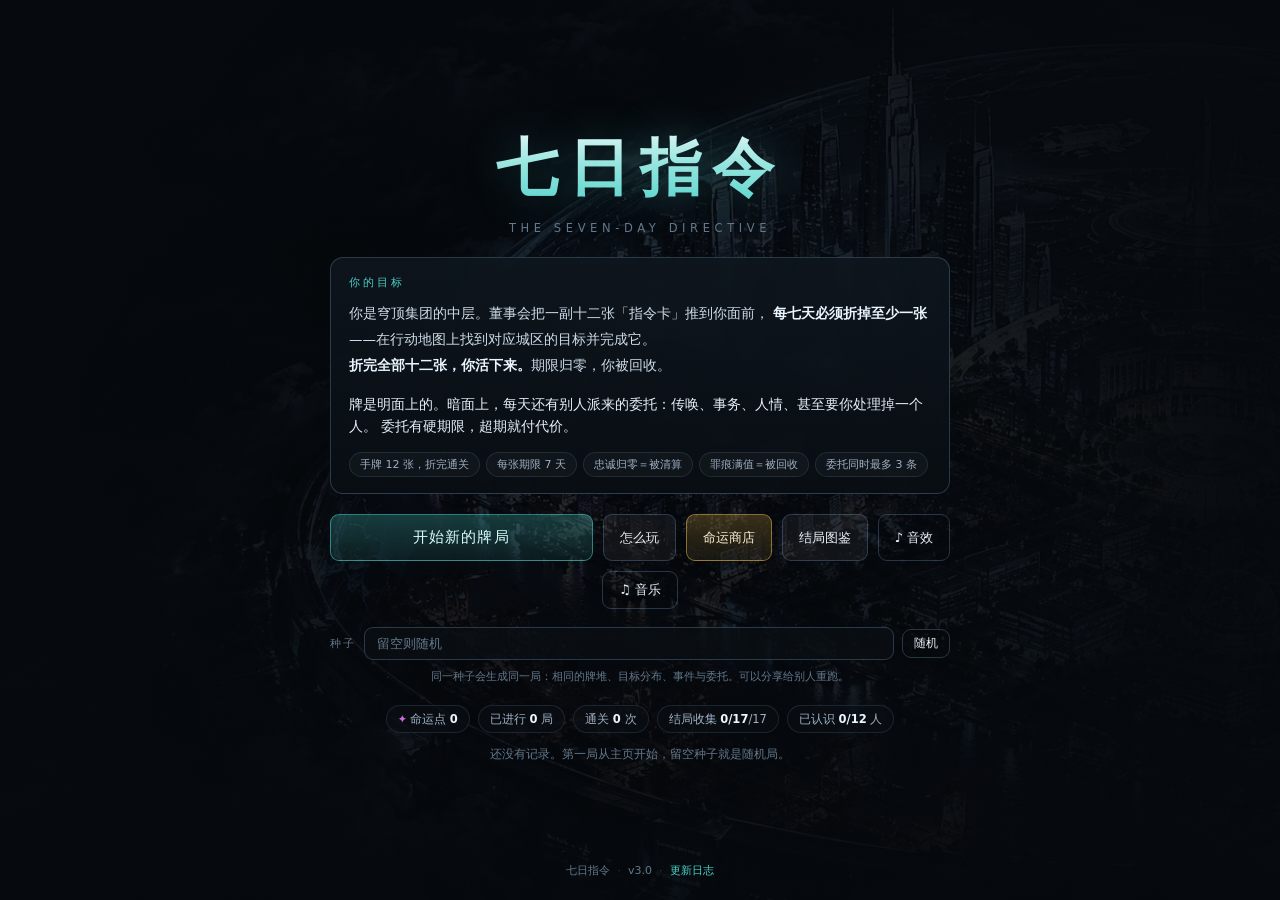
==== index.html @ 33f64d04 "v5.3 卡牌整齐、地图指引与背景音乐 卡牌尺寸统一：名条、目标行、动作行三处高度钉死，整套牌统一 126x206，超长文本走省略号，不再出现 205 与 223 混排。  地图指引：选中手牌后从牌拉" ====
<!DOCTYPE html>
<html lang="zh-CN">
<head>
<meta charset="UTF-8">
<meta name="viewport" content="width=device-width, initial-scale=1.0, maximum-scale=1.0, user-scalable=no, viewport-fit=cover">
<meta name="theme-color" content="#080b10">
<title>七日指令 · THE SEVEN-DAY DIRECTIVE</title>
<link rel="stylesheet" href="bundle.css">
</head>
<body>
<div id="app">

  <!-- ============ 主页 ============ -->
  <section id="screen-home" class="screen active">
    <img class="title-bg" src="assets/map-city.webp" alt="">
    <div class="title-scrim"></div>

    <div class="home-scroll">
      <header class="home-head">
        <h1 class="game-title">七日指令</h1>
        <p class="game-sub">THE SEVEN-DAY DIRECTIVE</p>
      </header>

      <div class="goal-card">
        <div class="goal-line">你的目标</div>
        <p class="goal-text">
          你是穹顶集团的中层。董事会把一副十二张「指令卡」推到你面前，
          <b>每七天必须折掉至少一张</b>——在行动地图上找到对应城区的目标并完成它。<br>
          <b>折完全部十二张，你活下来。</b>期限归零，你被回收。
        </p>
        <p class="goal-sub">
          牌是明面上的。暗面上，每天还有别人派来的委托：传唤、事务、人情、甚至要你处理掉一个人。
          委托有硬期限，超期就付代价。
        </p>
        <div class="goal-rules">
          <span>手牌 12 张，折完通关</span>
          <span>每张期限 7 天</span>
          <span>忠诚归零＝被清算</span>
          <span>罪痕满值＝被回收</span>
          <span>委托同时最多 3 条</span>
        </div>
      </div>

      <div class="home-actions">
        <button id="btn-resume" class="btn btn-gold btn-lg" hidden>继续上一局<span id="resume-sub" class="resume-sub"></span></button>
        <button id="btn-play" class="btn btn-primary btn-lg">开始新的牌局</button>
        <button id="btn-howto" class="btn">怎么玩</button>
        <button id="btn-nexus" class="btn btn-gold">命运商店<i id="nexus-dot" class="dot" hidden></i></button>
        <button id="btn-compendium" class="btn">结局图鉴</button>
        <button id="btn-audio" class="btn btn-ghost" title="音效开关">♪ 音效</button>
        <button id="btn-bgm" class="btn btn-ghost" title="背景音乐开关">♫ 音乐</button>
      </div>

      <div class="seed-row">
        <label class="seed-label" for="seed-input">种子</label>
        <input id="seed-input" class="seed-input" type="text" placeholder="留空则随机" maxlength="40" autocomplete="off" spellcheck="false">
        <button id="btn-seed-rand" class="btn btn-ghost btn-sm" title="换一个随机种子">随机</button>
      </div>
      <p class="seed-hint">同一种子会生成同一局：相同的牌堆、目标分布、事件与委托。可以分享给别人重跑。</p>

      <div class="profile-bar">
        <span class="pf"><i>✦</i>命运点 <b id="pf-fortune">0</b></span>
        <span class="pf">已进行 <b id="pf-runs">0</b> 局</span>
        <span class="pf">通关 <b id="pf-wins">0</b> 次</span>
        <span class="pf">结局收集 <b id="pf-endings">0</b>/17</span>
        <span class="pf">已认识 <b id="pf-met">0</b> 人</span>
      </div>
      <p id="pf-last" class="pf-last"></p>

      <footer class="home-foot">
        <span>七日指令</span><span class="dot-sep">·</span><span id="build-ver">v3.0</span>
        <span class="dot-sep">·</span><a id="link-changelog" href="CHANGELOG.md" target="_blank" rel="noopener">更新日志</a>
      </footer>
    </div>
  </section>

  <!-- ============ 命运商店 ============ -->
  <section id="screen-nexus" class="screen">
    <img class="title-bg" src="assets/map-city.webp" alt="">
    <div class="title-scrim"></div>
    <div class="nexus-scroll">
      <header class="nexus-head">
        <div>
          <h2>命运商店</h2>
          <p class="muted">局内攒下的命运点在这里换成永久强化，下一局开局就生效。</p>
        </div>
        <div class="nexus-fortune">
          <i>✦</i><b id="nx-fortune">0</b><span>命运点</span>
        </div>
      </header>
      <div id="nexus-list" class="nexus-list"></div>
      <div id="nx-note" class="nx-note" role="status"></div>
      <div class="row">
        <button id="nx-back" class="btn btn-ghost">返回</button>
        <button id="nx-refund" class="btn btn-ghost btn-sm">全部重置并退还点数</button>
      </div>
    </div>
  </section>

  <!-- ============ 结局图鉴 ============ -->
  <section id="screen-compendium" class="screen">
    <img class="title-bg" src="assets/map-city.webp" alt="">
    <div class="title-scrim"></div>
    <div class="nexus-scroll">
      <header class="nexus-head">
        <div>
          <h2>结局图鉴</h2>
          <p class="muted">你在这座穹顶里落到过的每一种下场。没见过的只留编号。</p>
        </div>
        <div class="nexus-fortune">
          <i>✦</i><b id="cp-count">0</b><span>/ 17 已见</span>
        </div>
      </header>
      <div id="cp-list" class="cp-list"></div>
      <div class="row">
        <button id="cp-back" class="btn btn-ghost">返回主页</button>
      </div>
    </div>
  </section>

  <!-- ============ 出身 ============ -->
  <section id="screen-origin" class="screen">
    <img class="title-bg" src="assets/map-city.webp" alt="">
    <div class="title-scrim"></div>
    <div class="origin-scroll">
      <header class="scr-head">
        <h2>选择出身</h2>
        <p id="origin-seed" class="scr-seed">本局种子 ——</p>
      </header>
      <div id="origin-list" class="origin-list"></div>
      <div class="row"><button id="origin-back" class="btn btn-ghost">返回主页</button></div>
    </div>
  </section>

  <!-- ============ 游戏主界面 ============ -->
  <section id="screen-game" class="screen">

    <div id="map-layer">
      <img id="map-bg" class="map-bg" src="assets/map-city.webp" alt="穹顶城市">
      <div id="map-grid" class="map-grid"></div>
      <!-- 选中手牌时，从牌指向目标城区的引线 -->
      <svg id="map-guide" class="map-guide" aria-hidden="true">
        <path id="guide-path" class="guide-path" d=""></path>
        <circle id="guide-dot" class="guide-dot" r="5"></circle>
      </svg>
      <div class="map-vignette"></div>
    </div>

    <header id="hud">
      <div class="hud-day">
        <span class="hd-d">D<span id="hud-day">1</span></span>
        <span class="hd-fold"><span id="hud-folded">0</span>/12</span>
      </div>
      <div class="hud-goal" id="hud-goal">拖一张卡到对应城区，折掉它</div>
      <div class="hud-res">
        <span class="res res-deck" title="手牌 / 牌堆"><i class="i-deck">▤</i><b id="hud-deck">0/0</b></span>
        <span class="res" title="信用点"><i class="i-money">¥</i><b id="hud-money">0</b></span>
        <span class="res" title="情报"><i class="i-intel">◉</i><b id="hud-intel">0</b></span>
        <span class="res" title="指令芯片"><i class="i-chips">▣</i><b id="hud-chips">0</b></span>
        <span class="res" title="装备战力"><i class="i-gear">◤</i><b id="hud-gear">0</b></span>
      </div>
      <div class="hud-act" id="hud-act" title="主线推进">
        <span class="act-n">第 <b id="hud-act-n">1</b> 幕</span>
        <span class="act-name" id="hud-act-name">发牌</span>
      </div>
      <div class="hud-deadline" title="每七天内必须折掉一张牌">
        <span class="dl-t">期限</span>
        <span id="hud-deadline" class="dl-n">7</span>
      </div>
      <div class="hud-tools">
        <button id="btn-briefs" class="icon-btn" title="委托">◈<i id="brief-badge" class="badge" hidden>0</i></button>
        <button id="btn-tutorial" class="icon-btn" title="怎么玩">?</button>
        <button id="btn-quit" class="icon-btn" title="回到主页">⌂</button>
      </div>
    </header>

    <nav id="rail">
      <button class="rail-btn" data-panel="actions"><i>◆</i><span>行动</span></button>
      <button class="rail-btn" data-panel="tracks"><i>◈</i><span>名望</span></button>
      <button class="rail-btn" data-panel="people"><i>♡</i><span>认识</span></button>
      <button class="rail-btn" data-panel="log"><i>≡</i><span>记录</span></button>
    </nav>

    <aside id="drawer">
      <div class="drawer-head">
        <h3 id="drawer-title">行动</h3>
        <button id="drawer-close" class="icon-btn">✕</button>
      </div>
      <div class="drawer-body">
        <div id="pane-actions" class="pane">
          <div class="ap-line">行动点 <b id="hud-ap">4</b> / <span id="hud-apmax">4</span></div>
          <p class="pane-hint">牌是掷点，行动是不掷点的那一半：它们稳定产出资源与属性，用来把判定线压下去。</p>
          <div id="actions" class="actions"></div>
        </div>
        <div id="pane-tracks" class="pane">
          <div id="tracks" class="tracks"></div>
          <h4 class="sub-t">属性</h4>
          <div id="stats" class="stats"></div>
        </div>
        <div id="pane-people" class="pane">
          <p class="pane-hint">遇见过的名字。你在穹顶里的全部社会关系。</p>
          <div id="people" class="people"></div>
        </div>
        <div id="pane-log" class="pane">
          <div id="log" class="log"></div>
        </div>
      </div>
    </aside>

    <div id="dock">
      <div class="dock-tools">
        <label class="tool-check" title="花信用点，本次判定 +3"><input type="checkbox" id="chk-boost"><span>加注 <b id="boost-cost">20</b></span></label>
        <label class="tool-chip" title="每 2 枚芯片换 +1 判定，最多 +5">
          <span>芯片 <b id="chip-show">0</b></span>
          <input type="range" id="chip-range" min="0" max="0" value="0" step="1">
        </label>
      </div>
      <div id="hand" class="hand"></div>
    </div>

    <button id="btn-endday" class="endday">
      <span class="ed-main">结束这一天</span>
      <span class="ed-sub">期限 −1</span>
    </button>

    <div id="map-hint" class="map-hint"></div>
  </section>

  <!-- ============ 城区详情 ============ -->
  <section id="screen-district" class="screen overlay">
    <div class="modal">
      <div id="dt-scene" class="dt-scene" hidden></div>
      <div class="modal-tag" id="dt-tag">城区</div>
      <h2 id="dt-title">——</h2>
      <p id="dt-desc" class="muted">——</p>
      <h4 class="sub-t" id="dt-brief-head" hidden>这里的委托</h4>
      <div id="dt-briefs" class="dt-briefs"></div>
      <div class="dt-cols">
        <div>
          <h4 class="sub-t">可投放的指令</h4>
          <div id="dt-cards" class="dt-list"></div>
        </div>
        <div>
          <h4 class="sub-t">目标</h4>
          <div id="dt-assets" class="chips"></div>
          <h4 class="sub-t">此地会发生</h4>
          <div id="dt-events" class="chips"></div>
        </div>
      </div>
      <div class="row"><button id="dt-close" class="btn btn-ghost">关闭</button></div>
    </div>
  </section>

  <!-- ============ 委托面板 ============ -->
  <section id="screen-briefs" class="screen">
    <img class="title-bg" src="assets/map-city.webp" alt="">
    <div class="title-scrim"></div>
    <div class="briefs-scroll">
      <header class="nexus-head">
        <div>
          <h2>委托与通牒</h2>
          <p class="muted">别人派给你的活。有硬期限，超期就付代价。同时最多三条。</p>
        </div>
        <div class="nexus-fortune brief-stat">
          <b id="bf-count">0</b><span>进行中</span>
        </div>
      </header>
      <div id="briefs-list" class="briefs-list"></div>
      <div class="row"><button id="briefs-back" class="btn btn-ghost">返回牌局</button></div>
    </div>
  </section>

  <!-- ============ 剧情（贴着 NPC / 城区节点出现，不做全屏） ============ -->
  <div id="story-layer" class="story-layer" hidden>
    <div id="story-pin" class="story-pin" hidden></div>

    <div id="story-panel" class="story-panel">
      <header class="story-top">
        <div class="story-badge" id="story-badge">世界观</div>
        <div class="story-progress" id="story-progress">
          <span id="story-idx">1</span><i>/</i><span id="story-total">12</span>
        </div>
        <div class="story-act" id="story-act">第 1 幕 · 发牌</div>
        <button id="story-skip" class="story-skip">跳过引导</button>
      </header>

      <div class="story-body" id="story-body">
        <img id="story-face" class="story-face" src="" alt="" hidden>
        <div class="story-main">
          <h2 id="story-title">——</h2>
          <div id="story-cond" class="story-cond" hidden></div>
          <div id="story-text" class="story-text"></div>
        </div>
      </div>

      <div class="story-choices" id="story-choices"></div>
      <div class="story-hint" id="story-hint">点选项继续</div>
    </div>
  </div>

  <!-- ============ 对话 ============ -->
  <section id="screen-talk" class="screen">
    <img class="title-bg" src="assets/map-city.webp" alt="">
    <div class="title-scrim"></div>
    <div class="talk-scroll">
      <div id="talk-body" class="talk-body"></div>
    </div>
  </section>

  <!-- ============ 事件 ============ -->
  <section id="screen-event" class="screen overlay">
    <div class="modal">
      <div class="modal-tag" id="ev-dist">事件</div>
      <div class="ev-head">
        <img id="ev-portrait" class="ev-portrait" src="" alt="">
        <div>
          <h2 id="ev-title">——</h2>
          <p id="ev-text" class="muted">——</p>
        </div>
      </div>
      <div id="ev-options" class="ev-options"></div>
    </div>
  </section>

  <!-- ============ 结算 ============ -->
  <section id="screen-result" class="screen overlay">
    <div class="modal modal-sm">
      <div id="res-body" class="res-body"></div>
      <button id="btn-res-ok" class="btn btn-primary">继续</button>
    </div>
  </section>

  <!-- ============ 终局 ============ -->
  <section id="screen-end" class="screen overlay">
    <div class="modal">
      <div class="modal-tag">终局</div>
      <h2 id="end-title">——</h2>
      <p id="end-text" class="muted">——</p>
      <div id="end-after" class="end-after" hidden>
        <h4>后来</h4>
        <p id="end-after-text"></p>
      </div>
      <div id="end-summary" class="chips"></div>
      <div id="end-breakdown" class="end-breakdown" hidden></div>
      <div class="end-reward">
        <div class="er-row"><span>本局命运点</span><b id="end-points">+0</b></div>
        <div class="er-row"><span>可用命运点</span><b id="end-total">0</b></div>
      </div>
      <p class="end-hint">点数可以带进下一局。去命运商店换成永久强化，下次开局就更强。</p>
      <div class="row">
        <button id="btn-nexus2" class="btn btn-gold">去命运商店升级</button>
        <button id="btn-again" class="btn btn-primary">再来一局</button>
        <button id="btn-copy" class="btn btn-ghost">复制战报</button>
      </div>
    </div>
  </section>

  <!-- ============ 怎么玩 ============ -->
  <section id="screen-howto" class="screen overlay">
    <div class="modal modal-wide">
      <div class="modal-tag">怎么玩</div>
      <h2>一局的目标</h2>
      <ol class="howto-list">
        <li><b>折掉十二张指令卡。</b>手牌里有操控、资本、扩张、清洗四类指令，每张都写明要拿下的目标。</li>
        <li><b>把卡送到目标所在的城区。</b>拖动卡牌到地图上对应的城区节点，或先点卡选中、再点城区。</li>
        <li><b>七天之内至少折一张。</b>折掉一张，期限重置为七天。倒计时归零就出局。</li>
        <li><b>掷点判定成败。</b>能力值、装备、权柄都会压低判定线。加注与芯片可以再拉一把。</li>
        <li><b>行动是不掷点的那一半。</b>进修涨属性、家业赚钱、情报网显形、善后降罪痕——它们的作用就是让下一次掷点更容易。折一张牌吃掉 2 点行动，所以「今天折牌」和「今天攒资源」是互斥的。</li>
        <li><b>盯住名望四轨。</b>忠诚归零＝被清算，罪痕满值＝被回收，声望与权柄决定你最后是哪种赢法。</li>
        <li><b>应付派来的委托。</b>每天可能有人给你派活：传唤、事务、人情，甚至要你处理掉一个人。委托有硬期限，最多同时三条，超期要付代价。</li>
        <li><b>每天结束会出事件。</b>选项会写进名望。行动点花完就可以结束这一天。</li>
        <li><b>遇见人。</b>开局你会陆续遇到十二个名字，每次初见都交代他是谁、你们怎么认识的。他们在「认识」抽屉里。</li>
        <li><b>通关后带走命运点。</b>回到命运商店买永久强化，下一局开局就生效。</li>
      </ol>
      <h2>键盘</h2>
      <ul class="howto-list">
        <li><b>1 - 9</b>　选中第几张手牌。</li>
        <li><b>Enter</b>　把选中的牌投放到它的目标城区。</li>
        <li><b>空格</b>　结束这一天。</li>
        <li><b>A / T / P / L</b>　打开行动 / 名望 / 认识 / 记录面板。</li>
        <li><b>Esc</b>　取消选中，或关掉当前面板。</li>
      </ul>
      <div class="row"><button id="howto-close" class="btn btn-primary">明白了</button></div>
    </div>
  </section>

  </div>

</div>

<!-- 源码在 game/ 下，按 ./build.sh 合并为单个 bundle.js。
     合并的原因：隧道层对同源并发请求有限制，19 个脚本同时拉会 503。 -->
<script src="game/bundle.js"></script>
</body>
</html>
---- bundle.css ----
/* 自动生成，请勿直接编辑。改 style.css / style-v3.css 后运行 ./build.sh */
/* ==========================================================
   七日指令 · 全屏地图版样式
   ========================================================== */
:root{
  --bg:#080b10;
  --panel:rgba(14,20,27,.94);
  --panel2:rgba(18,25,34,.96);
  --line:rgba(120,160,200,.16);
  --line2:rgba(120,160,200,.30);
  --ink:#e8f0f8;
  --ink2:#9fb0c4;
  --ink3:#63788c;
  --cyan:#4ad0c8;
  --gold:#e0b44a;
  --red:#e0554a;
  --violet:#c86bd8;
  --blue:#7aa2f7;
  --ok:#5fd08a;
  --shadow:0 18px 50px rgba(0,0,0,.6);
  --r:13px;
  --dock-h:226px;
  --hud-h:48px;
}
*{box-sizing:border-box;-webkit-tap-highlight-color:transparent}
html,body{margin:0;padding:0;height:100%;overflow:hidden}
body{
  background:var(--bg);color:var(--ink);
  font-family:"PingFang SC","Noto Sans SC","Hiragino Sans GB","Microsoft YaHei",system-ui,-apple-system,sans-serif;
  font-size:14px;line-height:1.6;
}
[hidden]{display:none !important}
#app{position:fixed;inset:0;overflow:hidden}

/* ---------- 通用 ---------- */
.btn{
  border:1px solid var(--line2);background:rgba(255,255,255,.05);color:var(--ink);
  padding:9px 16px;border-radius:9px;cursor:pointer;font-size:13px;font-family:inherit;
  transition:transform .12s,background .2s,border-color .2s,box-shadow .2s;
}
.btn:hover{background:rgba(74,208,200,.12);border-color:var(--cyan)}
.btn:active{transform:scale(.97)}
.btn[disabled]{opacity:.35;cursor:not-allowed}
.btn-primary{background:linear-gradient(180deg,rgba(74,208,200,.26),rgba(74,208,200,.09));border-color:rgba(74,208,200,.55);color:#d8fffb}
.btn-primary:hover{box-shadow:0 0 22px rgba(74,208,200,.3)}
.btn-ghost{background:transparent}
.btn-lg{padding:13px 38px;font-size:15px;letter-spacing:.08em}
.btn-sm{padding:5px 11px;font-size:12px}
.row{display:flex;gap:10px;justify-content:center;margin-top:18px;flex-wrap:wrap}
.muted{color:var(--ink2);font-size:13px;margin:8px 0 0}
.sub-t{margin:14px 0 8px;font-size:11.5px;letter-spacing:.14em;color:#bcd6e6;font-weight:700}
.icon-btn{
  width:32px;height:32px;border-radius:9px;border:1px solid var(--line2);
  background:rgba(255,255,255,.05);color:var(--ink);cursor:pointer;font-size:15px;
  display:grid;place-items:center;font-family:inherit;transition:.16s;line-height:1;
}
.icon-btn:hover{border-color:var(--cyan);background:rgba(74,208,200,.14)}

/* ---------- 屏幕 ---------- */
.screen{display:none;position:absolute;inset:0}
.screen.active{display:block}
.screen.overlay{
  z-index:70;display:none;place-items:center;padding:18px;
  background:rgba(4,7,11,.8);backdrop-filter:blur(7px);
}
.screen.overlay.active{display:grid}

/* ---------- 标题 / 出身 ---------- */
.title-bg{position:absolute;inset:0;width:100%;height:100%;object-fit:cover;filter:brightness(.5) saturate(1.1)}
.title-scrim{position:absolute;inset:0;background:radial-gradient(circle at 50% 42%,rgba(8,12,18,.35),rgba(6,9,13,.94) 72%)}
.title-wrap{position:relative;margin:auto;text-align:center;padding:40px 22px;max-width:680px;display:flex;flex-direction:column;justify-content:center;height:100%}
.game-title{
  font-size:clamp(40px,8vw,74px);margin:0;letter-spacing:.16em;font-weight:800;
  background:linear-gradient(180deg,#fff,#9fe8e2 46%,#4ad0c8);
  -webkit-background-clip:text;background-clip:text;color:transparent;
  text-shadow:0 0 46px rgba(74,208,200,.28);
}
.game-sub{margin:4px 0 0;letter-spacing:.4em;font-size:11.5px;color:var(--ink3)}
.game-tag{color:var(--ink2);margin:20px auto 28px;max-width:460px;font-size:13.5px;line-height:1.9}

#screen-origin{overflow:hidden}
.origin-scroll{position:relative;height:100%;overflow-y:auto;padding:26px 18px 40px}
.scr-head{text-align:center;margin-bottom:20px}
.scr-head h2{margin:0 0 6px;font-size:21px;letter-spacing:.1em}
.scr-head p{margin:0;color:var(--ink2);font-size:12.5px}
.origin-list{
  display:grid;gap:14px;max-width:1000px;margin:0 auto;
  grid-template-columns:repeat(auto-fit,minmax(216px,1fr));
}
.origin-card{
  border:1px solid var(--line);background:var(--panel);border-radius:var(--r);
  padding:14px;cursor:pointer;transition:.18s;position:relative;
}
.origin-card:hover{border-color:var(--cyan);transform:translateY(-3px);box-shadow:var(--shadow)}
.origin-portrait{width:100%;aspect-ratio:1;object-fit:cover;border-radius:10px;margin-bottom:10px;border:1px solid var(--line);display:block}
.origin-card h4{margin:0 0 2px;font-size:15.5px}
.origin-card .tag{font-size:10.5px;color:var(--gold);letter-spacing:.08em}
.origin-card p{color:var(--ink2);font-size:12.5px;margin:7px 0 10px}
.origin-card .perk{font-size:11.5px;color:var(--cyan);border-top:1px dashed var(--line2);padding-top:8px}
.mini-stats{display:flex;flex-wrap:wrap;gap:5px;margin:7px 0}
.mini-stats span{font-size:10.5px;color:var(--ink2);border:1px solid var(--line);border-radius:6px;padding:1px 6px}

/* ---------- 地图层 ---------- */
#map-layer{position:absolute;inset:0;overflow:hidden}
.map-bg{
  position:absolute;inset:0;width:100%;height:100%;object-fit:cover;
  filter:saturate(1.06) contrast(1.07) brightness(.94);pointer-events:none;
  transform:scale(1.04);animation:drift 60s ease-in-out infinite alternate;
}
@keyframes drift{from{transform:scale(1.04) translate(0,0)}to{transform:scale(1.08) translate(-1.2%,-.8%)}}
.map-bg.missing{display:none}
.map-grid{position:absolute;inset:0;pointer-events:none}
.map-vignette{
  position:absolute;inset:0;pointer-events:none;
  background:
    linear-gradient(180deg,rgba(6,10,14,.86),transparent 22%),
    linear-gradient(0deg,rgba(6,10,14,.9),transparent 30%),
    radial-gradient(circle at 50% 50%,transparent 40%,rgba(4,7,11,.6) 100%);
}

/* ---------- 节点 ---------- */
.node{
  position:absolute;transform:translate(-50%,-50%);
  background:none;border:0;padding:0;cursor:pointer;font-family:inherit;
  display:flex;flex-direction:column;align-items:center;
  pointer-events:auto;z-index:5;
}
.node-ring{
  position:absolute;left:50%;top:16px;transform:translate(-50%,-50%);
  width:42px;height:42px;border-radius:50%;border:1px solid var(--nc);opacity:.32;transition:.25s;
}
.node-core{
  width:16px;height:16px;border-radius:50%;margin-top:8px;position:relative;z-index:2;
  background:var(--nc);box-shadow:0 0 14px var(--nc);opacity:.62;transition:.25s;
}
.node-name{
  font-size:11px;color:#d3e4ef;white-space:nowrap;margin-top:4px;letter-spacing:.04em;
  text-shadow:0 2px 8px #000,0 0 3px #000;
  background:rgba(6,10,14,.6);border-radius:6px;padding:1px 7px;
}
.node-meta{display:flex;gap:4px;margin-top:3px;min-height:17px}
.node-meta b{font-size:10px;border-radius:999px;padding:0 6px;line-height:17px;font-weight:700}
.bg-fold{background:rgba(95,208,138,.92);color:#04210f}
.bg-lock{background:rgba(120,140,160,.85);color:#0b1218}
.bg-ev{background:rgba(224,180,74,.95);color:#241a02;animation:pulse 1.2s infinite}
@keyframes pulse{0%,100%{opacity:1}50%{opacity:.42}}
.node.active .node-core,.node.active .node-ring{opacity:1}
.node.ready .node-core{transform:scale(1.25)}
.node.ready .node-ring{animation:pulse 2s infinite;opacity:.85}
.node.eventing .node-ring{border-color:var(--gold);border-width:2px;opacity:1;width:56px;height:56px}
.node.hover .node-ring{width:62px;height:62px;opacity:1;border-width:2px}
.node.hover .node-core{transform:scale(1.45)}
.node.picked .node-ring{border-style:dashed;opacity:.95}
.node.rejects .node-ring{border-color:var(--red) !important}

/* ---------- HUD ---------- */
#hud{
  position:absolute;top:0;left:0;right:0;height:var(--hud-h);z-index:30;
  display:flex;align-items:center;gap:14px;padding:0 14px;
  background:linear-gradient(180deg,rgba(8,12,17,.92),rgba(8,12,17,.55));
  border-bottom:1px solid var(--line);pointer-events:none;
}
#hud > *{pointer-events:auto}
.hud-day{display:flex;align-items:baseline;gap:9px}
.hd-d{font-size:17px;font-weight:800;color:#cdeeea;letter-spacing:.03em}
.hd-fold{font-size:11.5px;color:var(--ink3)}
.hud-res{display:flex;gap:6px;flex:1;flex-wrap:wrap}
.res{display:flex;align-items:baseline;gap:5px;border:1px solid var(--line);border-radius:999px;padding:2px 10px;font-size:12px;background:rgba(10,15,20,.55)}
.res i{font-style:normal;font-size:10.5px}
.res b{font-weight:700;color:#eaf5ff}
.i-money{color:var(--gold)}.i-intel{color:var(--blue)}.i-chips{color:var(--cyan)}.i-fortune{color:var(--violet)}
.hud-deadline{display:flex;align-items:baseline;gap:5px}
.dl-t{font-size:10.5px;color:var(--ink3)}
.dl-n{font-size:27px;font-weight:800;color:var(--gold);line-height:1;text-shadow:0 0 22px rgba(224,180,74,.35)}
.dl-n.danger{color:var(--red);text-shadow:0 0 26px rgba(224,85,74,.55);animation:pulse 1.1s infinite}
.hud-tools{display:flex;gap:7px}

/* ---------- 左侧轨道 ---------- */
#rail{
  position:absolute;left:12px;top:calc(var(--hud-h) + 14px);z-index:30;
  display:flex;flex-direction:column;gap:8px;
}
.rail-btn{
  width:52px;height:50px;border-radius:12px;border:1px solid var(--line2);
  background:rgba(10,15,21,.82);color:var(--ink2);cursor:pointer;font-family:inherit;
  display:flex;flex-direction:column;align-items:center;justify-content:center;gap:1px;
  transition:.16s;backdrop-filter:blur(5px);
}
.rail-btn i{font-style:normal;font-size:15px;color:var(--cyan);line-height:1}
.rail-btn span{font-size:9.5px;letter-spacing:.08em}
.rail-btn:hover,.rail-btn.on{border-color:var(--cyan);background:rgba(74,208,200,.16);color:#d8fffb}

/* ---------- 抽屉 ---------- */
#drawer{
  position:absolute;left:76px;top:calc(var(--hud-h) + 14px);bottom:calc(var(--dock-h) + 16px);
  width:318px;z-index:35;
  background:var(--panel);border:1px solid var(--line2);border-radius:var(--r);
  box-shadow:var(--shadow);display:none;flex-direction:column;backdrop-filter:blur(9px);
}
#drawer.open{display:flex}
.drawer-head{display:flex;justify-content:space-between;align-items:center;padding:11px 13px;border-bottom:1px solid var(--line)}
.drawer-head h3{margin:0;font-size:13px;letter-spacing:.14em;color:#bcd6e6}
.drawer-body{overflow-y:auto;padding:13px;flex:1}
.pane{display:none}
.pane.on{display:block}
.pane-hint{font-size:11.5px;color:var(--ink3);margin:0 0 10px}
.pane-hint b{color:var(--violet)}
.ap-line{font-size:12px;color:var(--ink2);margin-bottom:10px}
.ap-line b{color:var(--cyan);font-size:15px}

/* ---------- 行动 ---------- */
.actions{display:grid;gap:7px;grid-template-columns:1fr 1fr}
.act{
  border:1px solid var(--line);border-radius:9px;padding:8px 9px;cursor:pointer;
  background:rgba(255,255,255,.03);transition:.16s;
}
.act:hover{border-color:var(--cyan);background:rgba(74,208,200,.1)}
.act .an{font-size:12.5px;font-weight:600}
.act .ac{font-size:10.5px;color:var(--ink3)}
.act .ic{float:right;color:var(--cyan);opacity:.75;font-style:normal}
.act[disabled]{opacity:.32;cursor:not-allowed}

/* ---------- 名望 / 属性 ---------- */
.tracks{display:flex;flex-direction:column;gap:9px}
.track-top{display:flex;justify-content:space-between;align-items:baseline;font-size:12px}
.track-name{color:#d8e6f2}
.track-val{font-weight:700}
.track-bar{height:6px;border-radius:4px;background:rgba(255,255,255,.07);margin-top:4px;overflow:hidden}
.track-fill{height:100%;border-radius:4px;transition:width .35s}
.track-desc{font-size:10.5px;color:var(--ink3);margin-top:2px}
.stats{display:flex;flex-wrap:wrap;gap:6px}
.stat{border:1px solid var(--line);border-radius:8px;padding:4px 9px;font-size:12px;display:flex;gap:6px;align-items:baseline;background:rgba(255,255,255,.02)}
.stat .sk{color:var(--ink3);font-size:11px}
.stat b{color:#eaf5ff}

/* ---------- 记录 ---------- */
.log{display:flex;flex-direction:column;gap:6px}
.log-item{font-size:12px;color:var(--ink2);border-left:2px solid var(--line2);padding-left:9px}
.log-item.good{border-color:var(--ok);color:#c8f0d8}
.log-item.bad{border-color:var(--red);color:#f4cdc8}
.log-item.day{border-color:var(--gold);color:#f0dfb4}
.log-item.event{border-color:var(--violet);color:#e8d0f0}
.log-item .d{color:var(--ink3);font-size:10.5px;margin-right:5px}

/* ---------- 商店 ---------- */
.shop{display:flex;flex-direction:column;gap:7px}
.shop-item{
  display:flex;justify-content:space-between;align-items:center;gap:9px;
  border:1px solid var(--line);border-radius:9px;padding:7px 10px;cursor:pointer;
  background:rgba(255,255,255,.02);transition:.16s;
}
.shop-item:hover{border-color:var(--gold);background:rgba(224,180,74,.08)}
.shop-item .sn{font-size:12.5px}
.shop-item .sd{font-size:10.5px;color:var(--ink3)}
.shop-item .sc{color:var(--gold);font-size:12px;font-weight:700;white-space:nowrap}
.shop-item[disabled]{opacity:.32;cursor:not-allowed}

/* ---------- 底部手牌 ---------- */
#dock{
  position:absolute;left:0;right:0;bottom:0;height:var(--dock-h);z-index:30;
  display:flex;align-items:center;gap:12px;padding:10px 132px 12px 78px;
  background:linear-gradient(0deg,rgba(6,10,14,.97),rgba(6,10,14,.72) 70%,transparent);
  pointer-events:none;
}
#dock > *{pointer-events:auto}
.dock-tools{display:flex;flex-direction:column;gap:6px;min-width:96px}
.tool-check,.tool-chip{
  display:flex;align-items:center;gap:6px;font-size:11px;color:var(--ink2);
  border:1px solid var(--line);border-radius:8px;padding:5px 8px;cursor:pointer;
  background:rgba(10,15,20,.7);
}
.tool-check input{accent-color:var(--gold);width:14px;height:14px}
.tool-chip{flex-direction:column;align-items:stretch;gap:3px}
.tool-chip b{color:var(--cyan)}
.tool-chip input[type=range]{width:100%;accent-color:var(--cyan);cursor:pointer}
.hand{display:flex;gap:10px;overflow-x:auto;overflow-y:hidden;flex:1;padding:4px 2px 6px;align-items:flex-end;scrollbar-width:thin}
.hand::-webkit-scrollbar{height:6px}
.hand::-webkit-scrollbar-thumb{background:rgba(120,160,200,.3);border-radius:3px}

/* ---------- 卡牌 ---------- */
.card{
  flex:0 0 auto;width:126px;border-radius:11px;overflow:hidden;position:relative;
  border:1px solid var(--line2);cursor:grab;user-select:none;touch-action:none;
  background:linear-gradient(160deg,rgba(255,255,255,.06),rgba(255,255,255,.01));
  transition:transform .16s,box-shadow .16s,border-color .16s;
}
.card:hover{transform:translateY(-8px);box-shadow:0 16px 34px rgba(0,0,0,.6);border-color:var(--c)}
.card.locked{opacity:.5}
.card.picked{border-color:var(--cyan);box-shadow:0 0 0 2px rgba(74,208,200,.55),0 14px 30px rgba(0,0,0,.6)}
.card-art{
  width:100%;height:72px;background-size:cover;background-position:center;background-color:rgba(0,0,0,.45);
  border-bottom:1px solid var(--line2);position:relative;
}
.card-art::after{content:'';position:absolute;inset:0;background:linear-gradient(180deg,transparent 30%,rgba(6,10,14,.85))}
.card-body{padding:6px 8px 8px}
.card-tier{font-size:9.5px;letter-spacing:.12em;color:var(--c);font-weight:700}
.card-path{font-size:15px;font-weight:800;line-height:1.25}
.card-verb{font-size:10.5px;color:var(--ink3);margin-top:1px}
.card-target{font-size:11px;color:#d6e6f2;margin-top:5px;display:flex;justify-content:space-between;gap:4px}
.card-target .zone{color:var(--ink3);font-size:10px}
.card-rate{margin-top:4px;font-size:10.5px;color:var(--ink3);display:flex;align-items:center;gap:5px}
.rate-bar{flex:1;height:4px;border-radius:3px;background:rgba(255,255,255,.08);overflow:hidden}
.rate-fill{height:100%;border-radius:3px}
.card-act{margin-top:6px;display:flex;gap:4px}
.card-act .btn{flex:1;padding:4px 0;font-size:10.5px;border-radius:6px;text-align:center}

.card.drag-ghost{
  position:fixed;z-index:999;pointer-events:none;transform:translate(-50%,-50%) scale(.94);
  opacity:.92;box-shadow:0 22px 50px rgba(0,0,0,.75);margin:0;
}
.card.drag-ghost.over{border-color:var(--ok);box-shadow:0 22px 50px rgba(0,0,0,.75),0 0 0 2px var(--ok)}

/* ---------- 结束一天 ---------- */
.endday{
  position:absolute;right:18px;bottom:calc(var(--dock-h) - 26px);z-index:32;
  display:flex;flex-direction:column;align-items:center;gap:0;
  border:1px solid rgba(224,180,74,.55);border-radius:13px;padding:11px 20px;
  background:linear-gradient(180deg,rgba(224,180,74,.24),rgba(224,180,74,.08));
  color:#f7ecd2;cursor:pointer;font-family:inherit;transition:.16s;
  box-shadow:0 10px 30px rgba(0,0,0,.5);
}
.endday:hover{border-color:var(--gold);box-shadow:0 0 26px rgba(224,180,74,.34)}
.endday:active{transform:scale(.97)}
.ed-main{font-size:13.5px;font-weight:700;letter-spacing:.06em}
.ed-sub{font-size:10px;color:rgba(247,236,210,.7)}

/* ---------- 地图提示 ---------- */
.map-hint{
  position:absolute;left:50%;top:calc(var(--hud-h) + 12px);transform:translateX(-50%);
  z-index:29;font-size:11.5px;color:#bfe9e5;padding:5px 14px;border-radius:999px;
  background:rgba(8,14,19,.82);border:1px solid var(--line2);white-space:nowrap;
  opacity:0;transition:opacity .3s;pointer-events:none;
}
.map-hint.show{opacity:1}

/* ---------- 弹窗 ---------- */
.modal{
  border:1px solid var(--line2);border-radius:17px;
  background:linear-gradient(180deg,#121a23,#0c1117);
  padding:22px 20px;max-width:600px;width:100%;max-height:88vh;overflow-y:auto;
  box-shadow:var(--shadow);
}
.modal-sm{max-width:440px}
.modal-tag{font-size:10.5px;letter-spacing:.26em;color:var(--cyan);margin-bottom:9px}
.modal h2{margin:0 0 8px;font-size:19px;letter-spacing:.04em}
.dt-cols{display:grid;grid-template-columns:1fr 1fr;gap:16px;margin-top:6px}
.dt-list{display:flex;flex-direction:column;gap:7px}
.dt-card{border:1px solid var(--line);border-left-width:3px;border-radius:9px;padding:8px 10px;font-size:12.5px;background:rgba(255,255,255,.03)}
.dt-card .note{display:block;font-size:10.5px;color:var(--ink3);margin-top:2px}
.dt-card .go{margin-top:6px}
.dt-card.locked{opacity:.6}
.chips{display:flex;flex-wrap:wrap;gap:6px}
.chips span{font-size:11.5px;color:var(--ink2);border:1px solid var(--line);border-radius:7px;padding:3px 9px;background:rgba(255,255,255,.02)}

.ev-head{display:flex;gap:14px;align-items:flex-start;margin-bottom:6px}
.ev-portrait{width:96px;border-radius:11px;border:1px solid var(--line2);flex:0 0 auto;box-shadow:0 12px 30px rgba(0,0,0,.5)}
.ev-portrait[src=""]{display:none}
.ev-head h2{margin:0 0 4px}
.ev-options{display:flex;flex-direction:column;gap:8px;margin-top:14px}
.ev-opt{
  border:1px solid var(--line);border-radius:10px;padding:10px 13px;cursor:pointer;
  background:rgba(255,255,255,.03);font-size:13px;text-align:left;color:var(--ink);font-family:inherit;
  transition:.16s;
}
.ev-opt:hover{border-color:var(--violet);background:rgba(200,107,216,.12)}

.res-body{display:flex;flex-direction:column;gap:7px;margin-bottom:16px}
.res-line{font-size:13px;color:var(--ink2);border-left:2px solid var(--line2);padding-left:10px}
.res-line.ok{border-color:var(--ok);color:#c8f0d8}
.res-line.fail{border-color:var(--red);color:#f4cdc8}
.res-big{font-size:16px;font-weight:700;letter-spacing:.05em;margin-bottom:3px}

/* ---------- 教程 ---------- */
.tut{position:absolute;inset:0;z-index:90;pointer-events:none}
.tut-card{pointer-events:auto}
.tut-hole{
  position:absolute;border-radius:14px;
  box-shadow:0 0 0 9999px rgba(3,6,9,.84);
  border:2px solid var(--cyan);
  transition:all .28s cubic-bezier(.4,0,.2,1);
  pointer-events:none;
}
.tut-card{
  position:absolute;max-width:330px;padding:15px 16px;border-radius:13px;
  background:linear-gradient(180deg,#14202b,#0d151d);border:1px solid rgba(74,208,200,.45);
  box-shadow:0 18px 44px rgba(0,0,0,.7);transition:all .28s cubic-bezier(.4,0,.2,1);
}
.tut-step{font-size:10.5px;letter-spacing:.2em;color:var(--cyan);margin-bottom:6px}
.tut-card h4{margin:0 0 6px;font-size:15px}
.tut-card p{margin:0;font-size:12.5px;color:var(--ink2);line-height:1.75}
.tut-actions{display:flex;justify-content:space-between;gap:9px;margin-top:14px}
.tut-card.center{left:50%;top:50%;transform:translate(-50%,-50%)}

/* ---------- 响应式 ---------- */
@media (max-width:900px){
  :root{--dock-h:200px}
  #drawer{left:8px;right:8px;width:auto;bottom:calc(var(--dock-h) + 12px)}
  #rail{left:8px;flex-direction:row;flex-wrap:wrap;width:calc(100% - 16px);top:calc(var(--hud-h) + 8px)}
  .rail-btn{width:46px;height:42px}
  .rail-btn span{display:none}
  #dock{padding:8px 74px 10px 8px;align-items:flex-end}
  .dock-tools{flex-direction:row;min-width:0;align-items:center}
  .tool-chip{flex-direction:row;gap:5px}
  .tool-chip input[type=range]{width:48px}
  .endday{right:10px;bottom:calc(var(--dock-h) - 18px);padding:9px 12px}
  .ed-main{font-size:12px}
  .map-hint{font-size:10.5px;top:calc(var(--hud-h) + 56px)}
  .dt-cols{grid-template-columns:1fr}
  .hud-res{display:none}
  /* 手机上手牌更紧凑，保证整张卡装进底栏 */
  .hand{gap:8px;padding:2px 0 4px}
  .card{width:104px}
  .card-art{height:46px}
  .card-body{padding:5px 7px 6px}
  .card-path{font-size:13.5px}
  .card-verb{display:none}
  .card-target{font-size:10.5px;margin-top:3px}
  .card-rate{margin-top:3px;font-size:10px}
  .card-act{margin-top:4px}
  .card-act .btn{padding:3px 0;font-size:10px;min-height:22px}
}
@media (max-height:700px){
  :root{--dock-h:172px}
  .card-art{height:40px}
  .card-hint{display:none}
}

/* ==========================================================
   v2 新增：主页 / 命运商店 / 目标条 / 终局奖励 / 怎么玩
   ========================================================== */

/* ---------- 主页 ---------- */
.home-scroll{
  position:relative;height:100%;overflow-y:auto;overflow-x:hidden;
  display:flex;flex-direction:column;align-items:center;
  padding:max(env(safe-area-inset-top),18px) 18px max(env(safe-area-inset-bottom),20px);
  -webkit-overflow-scrolling:touch;
}
.home-head{text-align:center;margin:auto auto 0;padding-top:22px}
.home-head .game-title{font-size:clamp(34px,9vw,62px)}
.home-head .game-sub{margin-top:2px}

.goal-card{
  width:100%;max-width:620px;margin:20px 0 0;
  border:1px solid var(--line2);border-radius:var(--r);
  background:linear-gradient(180deg,rgba(14,22,30,.9),rgba(9,14,19,.88));
  backdrop-filter:blur(8px);padding:16px 18px;
}
.goal-line{font-size:11px;letter-spacing:.26em;color:var(--cyan);margin-bottom:8px}
.goal-text{margin:0;font-size:13.5px;line-height:1.95;color:#cfdce8}
.goal-text b{color:#eaf5ff}
.goal-rules{display:flex;flex-wrap:wrap;gap:6px;margin-top:12px}
.goal-rules span{
  font-size:11px;color:var(--ink2);border:1px solid var(--line);
  border-radius:999px;padding:3px 10px;background:rgba(255,255,255,.03);
}

.home-actions{
  display:flex;flex-wrap:wrap;gap:10px;justify-content:center;
  margin:20px 0 0;width:100%;max-width:620px;
}
.home-actions .btn-lg{flex:1 1 220px}
.btn-gold{
  background:linear-gradient(180deg,rgba(224,180,74,.24),rgba(224,180,74,.08));
  border-color:rgba(224,180,74,.55);color:#fbf0d6;position:relative;
}
.btn-gold:hover{border-color:var(--gold);box-shadow:0 0 22px rgba(224,180,74,.3);background:rgba(224,180,74,.2)}
.btn .dot{
  position:absolute;top:6px;right:8px;width:8px;height:8px;border-radius:50%;
  background:var(--red);box-shadow:0 0 8px var(--red);
}

.profile-bar{
  display:flex;flex-wrap:wrap;gap:8px;justify-content:center;
  margin:18px 0 0;width:100%;max-width:620px;
}
.profile-bar .pf{
  font-size:11.5px;color:var(--ink2);border:1px solid var(--line);
  border-radius:999px;padding:4px 11px;background:rgba(10,15,20,.7);
}
.profile-bar .pf i{font-style:normal;color:var(--violet);margin-right:3px}
.profile-bar .pf b{color:#eaf5ff}
.pf-last{
  margin:12px 0 0;font-size:11.5px;color:var(--ink3);text-align:center;
  max-width:620px;line-height:1.7;
}
.home-foot{
  margin:auto auto 0;padding-top:20px;
  display:flex;gap:7px;align-items:center;justify-content:center;
  font-size:11px;color:var(--ink3);flex-wrap:wrap;
}
.home-foot a{color:var(--cyan);text-decoration:none}
.home-foot a:hover{text-decoration:underline}
.dot-sep{opacity:.45}

/* ---------- 命运商店 ---------- */
.nexus-scroll{
  position:relative;height:100%;overflow-y:auto;
  padding:max(env(safe-area-inset-top),20px) 16px max(env(safe-area-inset-bottom),24px);
  -webkit-overflow-scrolling:touch;
}
.nexus-head{
  display:flex;justify-content:space-between;align-items:flex-start;gap:14px;
  max-width:900px;margin:0 auto 16px;flex-wrap:wrap;
}
.nexus-head h2{margin:0 0 4px;font-size:21px;letter-spacing:.08em}
.nexus-head .muted{margin:0;max-width:420px;font-size:12.5px;line-height:1.7}
.nexus-fortune{
  display:flex;align-items:baseline;gap:6px;
  border:1px solid rgba(200,107,216,.45);border-radius:11px;padding:8px 15px;
  background:rgba(200,107,216,.1);
}
.nexus-fortune i{font-style:normal;color:var(--violet);font-size:13px}
.nexus-fortune b{font-size:23px;color:#f0d8f8;line-height:1}
.nexus-fortune span{font-size:10.5px;color:var(--ink3)}

.nexus-list{
  display:grid;gap:11px;max-width:900px;margin:0 auto;
  grid-template-columns:repeat(auto-fill,minmax(230px,1fr));
}
.nx-card{
  border:1px solid var(--line);border-radius:var(--r);padding:13px 14px;
  background:var(--panel);transition:.17s;display:flex;flex-direction:column;
}
.nx-card.affordable{border-color:rgba(224,180,74,.42)}
.nx-card.affordable:hover{border-color:var(--gold);box-shadow:0 10px 28px rgba(0,0,0,.45)}
.nx-card.maxed{opacity:.72}
.nx-top{display:flex;align-items:center;gap:8px}
.nx-icon{
  width:26px;height:26px;border-radius:8px;display:grid;place-items:center;
  border:1px solid var(--line2);color:var(--cyan);font-size:13px;flex:0 0 auto;
}
.nx-name{font-size:13.5px;font-weight:700;flex:1}
.nx-lv{font-size:13px;color:var(--gold);font-weight:700}
.nx-lv span{font-size:10px;color:var(--ink3)}
.nx-desc{margin:8px 0 9px;font-size:11.5px;color:var(--ink2);line-height:1.65;flex:1}
.nx-pips{display:flex;gap:4px;margin-bottom:10px}
.pip{
  flex:1;height:5px;border-radius:3px;background:rgba(255,255,255,.09);
}
.pip.on{background:linear-gradient(90deg,var(--gold),#f7e0a8);box-shadow:0 0 8px rgba(224,180,74,.45)}
.nx-buy{padding:6px 0;font-size:12px;text-align:center}
.nx-buy[disabled]{opacity:.42}

/* ---------- HUD 内嵌目标条 ---------- */
.hud-goal{
  flex:1;min-width:0;font-size:11.5px;color:#bfe9e5;text-align:center;
  white-space:nowrap;overflow:hidden;text-overflow:ellipsis;
  padding:3px 12px;border-radius:999px;
  background:rgba(74,208,200,.09);border:1px solid rgba(74,208,200,.28);
}
.hud-goal.urgent{
  color:#ffd9d3;background:rgba(224,85,74,.16);border-color:rgba(224,85,74,.5);
  animation:pulse 1.6s infinite;
}
.card-tier{
  position:absolute;top:5px;left:7px;font-size:9.5px;letter-spacing:.12em;
  color:#fff;font-weight:700;text-shadow:0 1px 6px #000;z-index:2;
}
.card-art{position:relative}

/* ---------- 终局奖励 ---------- */
.end-reward{
  margin-top:15px;border:1px solid rgba(200,107,216,.35);border-radius:11px;
  background:rgba(200,107,216,.08);padding:11px 14px;
}
.er-row{display:flex;justify-content:space-between;align-items:baseline;font-size:12.5px;color:var(--ink2)}
.er-row + .er-row{margin-top:5px}
.er-row b{color:#f0d8f8;font-size:15px}
.end-hint{margin:11px 0 0;font-size:11.5px;color:var(--ink3);line-height:1.7}

/* ---------- 怎么玩 ---------- */
.howto-list{margin:0;padding-left:20px;display:flex;flex-direction:column;gap:9px}
.howto-list li{font-size:12.5px;line-height:1.8;color:var(--ink2)}
.howto-list li b{color:#eaf5ff}

/* ---------- 竖屏 / 窄屏适配 ---------- */
@media (max-width:900px){
  .home-scroll{padding-left:14px;padding-right:14px}
  .goal-text{font-size:12.5px;line-height:1.85}
  .goal-rules span{font-size:10.5px;padding:2px 8px}
  .home-actions{gap:8px}
  .home-actions .btn-lg{flex:1 1 100%}
  .home-actions .btn{flex:1 1 calc(50% - 4px);padding:9px 10px;font-size:12.5px}
  .nexus-list{grid-template-columns:repeat(auto-fill,minmax(158px,1fr));gap:9px}
  .nx-card{padding:11px}
  .nx-name{font-size:12.5px}
  .nx-desc{font-size:11px;margin:7px 0 8px}
  .nexus-fortune{padding:6px 12px}
  .nexus-fortune b{font-size:19px}
  .hud-goal{display:none}
  .end-reward{padding:9px 12px}
}

@media (max-width:420px){
  .nexus-list{grid-template-columns:1fr}
  .origin-list{grid-template-columns:1fr}
  .origin-portrait{aspect-ratio:16/11}
}

/* 安全区：iPhone 刘海与底部横条 */
@supports (padding: max(0px)){
  #hud{padding-left:max(14px, env(safe-area-inset-left));padding-right:max(14px, env(safe-area-inset-right))}
  #dock{padding-bottom:max(12px, env(safe-area-inset-bottom))}
  .endday{bottom:calc(var(--dock-h) - 26px)}
}

/* 商店行内提示 */
.nx-note{
  max-width:900px;margin:14px auto 0;font-size:12px;text-align:center;
  color:#c8f0d8;border:1px solid rgba(95,208,138,.4);border-radius:9px;
  padding:7px 12px;background:rgba(95,208,138,.1);
  opacity:0;transform:translateY(-4px);transition:.22s;pointer-events:none;
}
.nx-note.show{opacity:1;transform:none}
.nx-note.err{color:#f4cdc8;border-color:rgba(224,85,74,.45);background:rgba(224,85,74,.12)}
/* ==========================================================
   七日指令 v3 · 追加样式
   委托面板 / 认识的人 / 种子行 / 地图多节点 / 名望与资源扩展
   ========================================================== */

/* ---------- 主页种子行 ---------- */
.seed-row{
  display:flex;align-items:center;gap:8px;margin:18px 0 0;
  width:100%;max-width:620px;
}
.seed-label{font-size:11px;color:var(--ink3);letter-spacing:.16em;flex:0 0 auto}
.seed-input{
  flex:1;min-width:0;font-family:inherit;font-size:13px;color:var(--ink);
  background:rgba(10,15,20,.8);border:1px solid var(--line2);border-radius:9px;
  padding:8px 12px;outline:none;transition:.18s;
}
.seed-input:focus{border-color:var(--cyan);box-shadow:0 0 0 2px rgba(74,208,200,.18)}
.seed-input::placeholder{color:var(--ink3)}
.seed-hint{
  margin:8px 0 0;font-size:11px;color:var(--ink3);line-height:1.7;
  max-width:620px;text-align:center;
}
.scr-seed{margin:6px 0 0;font-size:12px;color:var(--cyan);letter-spacing:.06em}

/* ---------- HUD 扩展 ---------- */
.i-gear{color:#9fd0f0}
.hud-tools .icon-btn{position:relative}
.icon-btn .badge{
  position:absolute;top:-5px;right:-5px;min-width:16px;height:16px;border-radius:9px;
  background:var(--gold);color:#241a02;font-size:10px;font-weight:800;
  display:grid;place-items:center;padding:0 4px;line-height:1;
}
.icon-btn .badge.hot{background:var(--red);color:#fff;animation:pulse 1.2s infinite}

/* ---------- 地图多节点：10 区更密集 ---------- */
.node-name{font-size:10.5px;padding:1px 6px}
.node-core{width:14px;height:14px}
.node-ring{width:36px;height:36px;top:14px}
.node-meta b{font-size:9.5px;padding:0 5px;line-height:16px}
.bg-brief{color:#12181f;font-weight:800}
.bg-brief.hot{animation:pulse 1.1s infinite}
.node.has-brief .node-ring{border-style:double}
.node.brief-urgent .node-ring{border-color:var(--gold) !important;border-width:2px}
.node.rejects .node-core{background:var(--red) !important;box-shadow:0 0 12px var(--red)}

/* ---------- 委托卡片 ---------- */
.briefs-scroll{
  position:relative;height:100%;overflow-y:auto;
  padding:max(env(safe-area-inset-top),20px) 16px max(env(safe-area-inset-bottom),24px);
  -webkit-overflow-scrolling:touch;
}
.brief-stat{
  border-color:rgba(224,180,74,.45) !important;
  background:rgba(224,180,74,.1) !important;
}
.brief-stat b{color:#f7ecd2 !important}
.briefs-list{
  display:grid;gap:12px;max-width:900px;margin:0 auto;
  grid-template-columns:repeat(auto-fill,minmax(288px,1fr));
}
.brief-card{
  border:1px solid var(--line);border-left:3px solid var(--bc);
  border-radius:var(--r);background:var(--panel);padding:13px 14px;
  display:flex;flex-direction:column;gap:9px;
}
.brief-card.urgent{border-color:rgba(224,85,74,.55);box-shadow:0 0 0 1px rgba(224,85,74,.25)}
.brief-head{display:flex;gap:10px;align-items:flex-start}
.brief-face{width:46px;height:46px;border-radius:9px;object-fit:cover;flex:0 0 auto;border:1px solid var(--line2)}
.brief-meta{flex:1;min-width:0}
.brief-kind{font-size:10px;letter-spacing:.14em;font-weight:700}
.brief-title{font-size:13.5px;font-weight:700;margin-top:2px;color:#eaf5ff}
.brief-from{font-size:10.5px;color:var(--ink3);margin-top:2px}
.brief-days{display:flex;flex-direction:column;align-items:center;flex:0 0 auto}
.brief-days b{font-size:19px;color:var(--gold);line-height:1}
.brief-days span{font-size:9.5px;color:var(--ink3)}
.brief-card.urgent .brief-days b{color:var(--red);animation:pulse 1.1s infinite}
.brief-text{margin:0;font-size:12px;color:var(--ink2);line-height:1.8}
.brief-foot{display:flex;justify-content:space-between;align-items:center;gap:10px;flex-wrap:wrap;
  border-top:1px dashed var(--line2);padding-top:9px}
.brief-need{font-size:10.5px;color:var(--red)}
.brief-need.ok{color:var(--ok)}
.brief-act{display:flex;gap:6px}

/* 城区详情里的委托块 */
.dt-briefs{display:flex;flex-direction:column;gap:8px;margin-bottom:12px}
.dt-brief{
  border:1px solid var(--line);border-left-width:3px;border-radius:9px;
  padding:9px 11px;font-size:12.5px;background:rgba(255,255,255,.03);
}
.dt-brief-top{display:flex;justify-content:space-between;align-items:baseline;gap:8px}
.dt-brief-days{font-size:10.5px;color:var(--ink3);flex:0 0 auto}
.dt-brief-days.hot{color:var(--red);font-weight:700}
.dt-brief .note{display:block;font-size:11px;color:var(--ink3);margin-top:4px;line-height:1.7}
.dt-brief .go{margin-top:7px}

/* ---------- 认识的人 ---------- */
.people{display:flex;flex-direction:column;gap:9px}
.person{
  display:flex;gap:10px;align-items:center;
  border:1px solid var(--line);border-radius:10px;padding:8px 10px;
  background:rgba(255,255,255,.02);
}
.person-face{width:44px;height:44px;border-radius:9px;object-fit:cover;border:1px solid var(--line2);flex:0 0 auto}
.person-info{min-width:0}
.person-name{font-size:13.5px;font-weight:700;color:#eaf5ff}
.person-role{font-size:10.5px;color:var(--ink2);margin-top:1px}
.person-count{font-size:10px;color:var(--ink3);margin-top:2px}

/* ---------- 记录：委托类条目 ---------- */
.log-item.brief{border-color:var(--gold);color:#f0dfb4}

/* ---------- 事件肖像隐藏时不留白 ---------- */
.ev-portrait[hidden]{display:none !important}

/* ---------- 移动端 ---------- */
@media (max-width:900px){
  .briefs-list{grid-template-columns:1fr;gap:10px}
  .brief-card{padding:11px 12px}
  .brief-face{width:40px;height:40px}
  .brief-text{font-size:11.5px;line-height:1.75}
  .brief-act{gap:5px}
  .brief-act .btn{padding:5px 10px;font-size:11.5px}
  .seed-row{flex-wrap:wrap}
  .seed-input{flex:1 1 100%;order:3}
  .person-face{width:40px;height:40px}
  .node-name{font-size:9.5px;padding:0 4px}
  .node-core{width:12px;height:12px}
  .node-ring{width:30px;height:30px;top:12px}
}

@media (max-width:420px){
  .node-name{font-size:9px}
  .node-meta b{font-size:9px;padding:0 4px}
}

/* ==========================================================
   v4：主线 / 关系值 / 对话
   ========================================================== */

/* ---------- HUD 幕进度 ---------- */
.hud-act{
  display:flex;flex-direction:column;align-items:center;justify-content:center;
  padding:0 12px;border-left:1px solid var(--line);border-right:1px solid var(--line);
  line-height:1.25;flex:0 0 auto;
}
.hud-act .act-n{font-size:10px;color:var(--ink3)}
.hud-act .act-n b{color:var(--cyan);font-size:12px}
.hud-act .act-name{font-size:12.5px;color:#cfe2ee;letter-spacing:.1em;font-weight:700}

/* ---------- 引导者标记 ---------- */
.guide-tag{
  display:inline-block;margin-left:6px;font-size:9.5px;letter-spacing:.1em;
  color:#04210f;background:var(--cyan);border-radius:5px;padding:1px 6px;vertical-align:middle;
}
.person.is-guide{border-color:rgba(74,208,200,.55);background:rgba(74,208,200,.07)}

/* ---------- 关系值条 ---------- */
.rel-row{display:flex;align-items:center;gap:7px;margin-top:4px}
.rel-bar{
  flex:1;max-width:104px;height:5px;border-radius:3px;
  background:rgba(255,255,255,.09);overflow:hidden;display:block;
}
.rel-bar > span{
  display:block;height:100%;border-radius:3px;
  background:linear-gradient(90deg,var(--cyan),#9fe8e2);
}
.rel-num{font-size:10px;color:var(--cyan);flex:0 0 auto}
.talked{font-size:10px;color:var(--ink3);flex:0 0 auto}

/* ---------- 对话屏 ---------- */
.talk-scroll{
  position:relative;height:100%;overflow-y:auto;
  padding:max(env(safe-area-inset-top),22px) 16px max(env(safe-area-inset-bottom),28px);
  -webkit-overflow-scrolling:touch;
}
.talk-body{max-width:660px;margin:0 auto}
.talk-head{display:flex;gap:14px;align-items:flex-start;margin-bottom:16px}
.talk-face{
  width:96px;height:96px;border-radius:13px;object-fit:cover;flex:0 0 auto;
  border:1px solid var(--line2);box-shadow:0 12px 30px rgba(0,0,0,.5);
}
.talk-id h3{margin:0 0 3px;font-size:19px}
.talk-id .muted{margin:0;font-size:12px}
.talk-said{
  border-left:2px solid var(--cyan);padding:10px 0 10px 14px;margin-bottom:18px;
  font-size:13.5px;line-height:1.95;color:#dcebf5;
}
.topic-list{display:flex;flex-direction:column;gap:8px}
.topic{
  display:flex;flex-direction:column;gap:3px;text-align:left;width:100%;
  border:1px solid var(--line);border-radius:11px;padding:10px 13px;cursor:pointer;
  background:rgba(255,255,255,.03);color:var(--ink);font-family:inherit;transition:.16s;
}
.topic:hover{border-color:var(--cyan);background:rgba(74,208,200,.09)}
.topic.locked{opacity:.42;cursor:not-allowed}
.topic-label{font-size:13px}
.topic-note{font-size:10.5px;color:var(--ink3)}
.talk-reply{
  margin-top:16px;border:1px solid rgba(74,208,200,.4);border-radius:12px;
  background:rgba(74,208,200,.07);padding:13px 15px;
}
.reply-head{font-size:10.5px;letter-spacing:.18em;color:var(--cyan);margin-bottom:7px}
.reply-text{margin:0;font-size:13px;line-height:1.95;color:#dcebf5}
.reply-gain{display:flex;flex-wrap:wrap;gap:6px;margin-top:10px}
.reply-gain span{
  font-size:11px;color:#c8f0d8;border:1px solid rgba(95,208,138,.4);
  border-radius:7px;padding:2px 9px;background:rgba(95,208,138,.09);
}

/* ---------- 故事场景的弹窗标识 ---------- */
.modal-tag .tag-main{color:var(--gold)}
.modal-tag .tag-line{color:var(--violet)}
.story-act{
  display:inline-block;margin-left:8px;font-size:10px;letter-spacing:.12em;
  color:var(--ink3);border:1px solid var(--line);border-radius:5px;padding:1px 6px;
}
.log-item.story{border-color:var(--gold);color:#f0dfb4}

@media (max-width:900px){
  .hud-act{display:none}
  .talk-face{width:74px;height:74px}
  .talk-id h3{font-size:17px}
  .talk-said{font-size:12.5px;line-height:1.85}
  .topic-label{font-size:12.5px}
}

/* 初见标签 */
.modal-tag .tag-meet{color:var(--cyan)}

/* ==========================================================
   v5：地图只占可见区域 + 横屏手机布局
   核心修复：地图层不再铺满整个视口，而是严格限制在
   HUD 下沿与底栏上沿之间。这样十个城区节点全部落在可见区内。
   ========================================================== */

/* 地图层改成分层定位：上下都被占，节点坐标自然落在可见带里 */
#map-layer{
  position:absolute;
  top:var(--hud-h);
  bottom:var(--dock-h);
  left:0;right:0;
  overflow:hidden;
  border-radius:0;
}
.map-bg{
  /* 可见带很扁，用 cover 会裁掉太多；改成按宽度铺满、从底部对齐 */
  object-fit:cover;
  object-position:center 42%;
  transform:none;
  animation:none;   /* 动画会让节点坐标看起来在漂，关掉 */
}
.map-vignette{
  background:
    linear-gradient(180deg,rgba(6,10,14,.72),transparent 26%),
    linear-gradient(0deg,rgba(6,10,14,.78),transparent 30%),
    radial-gradient(circle at 50% 50%,transparent 45%,rgba(4,7,11,.55) 100%);
}

/* 左侧轨道与结束按钮不再压在地图可点区域上 */
#rail{top:calc(var(--hud-h) + 8px)}
#btn-endday{bottom:calc(var(--dock-h) + 10px);right:12px}

/* ---------- 横屏手机（视口很扁） ---------- */
@media (orientation:landscape) and (max-height:560px){
  :root{--hud-h:42px;--dock-h:150px}

  #hud{padding:0 10px;gap:8px;height:var(--hud-h)}
  .hud-day{gap:6px}
  .hd-d{font-size:14px}
  .hd-fold{font-size:10px}
  .hud-res{gap:5px}
  .res{padding:1px 7px;font-size:11px}
  .hud-act{padding:0 8px}
  .hud-act .act-n{font-size:9px}
  .hud-act .act-name{font-size:11px}
  .dl-n{font-size:21px}
  .hud-tools{gap:5px}
  .icon-btn{width:28px;height:28px;font-size:13px}

  /* 轨道改成贴着左侧的窄条，四个按钮一列，占宽更小 */
  #rail{
    left:6px;top:calc(var(--hud-h) + 6px);gap:5px;
    flex-direction:column;flex-wrap:nowrap;width:auto;
  }
  .rail-btn{width:40px;height:34px;border-radius:9px}
  .rail-btn i{font-size:12px}
  .rail-btn span{display:none}

  /* 抽屉从左侧展开，占一半宽 */
  #drawer{
    left:52px;right:auto;width:min(340px,52vw);
    top:calc(var(--hud-h) + 6px);bottom:calc(var(--dock-h) + 6px);
  }
  .drawer-body{padding:9px 11px}
  .actions{grid-template-columns:1fr 1fr;gap:6px}
  .act{padding:6px 7px}
  .act .an{font-size:11.5px}
  .act .ac{font-size:9.5px}

  /* 底栏：工具竖排在最左，卡牌横滚 */
  #dock{padding:6px 92px 6px 50px;gap:8px;align-items:center}
  .dock-tools{flex-direction:column;gap:5px;min-width:0;width:auto}
  .tool-check,.tool-chip{padding:3px 6px;font-size:10px;gap:4px}
  .tool-chip input[type=range]{width:64px}

  /* 卡牌压到刚好装进底栏 */
  .hand{gap:7px;padding:0}
  .card{width:96px}
  .card-art{height:40px}
  .card-body{padding:4px 6px 5px}
  .card-tier{font-size:8.5px}
  .card-path{font-size:13px}
  .card-verb{display:none}
  .card-target{font-size:10px;margin-top:2px}
  .card-rate{margin-top:2px;font-size:9.5px}
  .card-act{margin-top:3px;gap:3px}
  .card-act .btn{padding:2px 0;font-size:9.5px;min-height:19px}

  /* 结束这一天：挪到底栏右侧外的窄条 */
  #btn-endday{
    right:8px;bottom:calc(var(--dock-h) + 6px);
    padding:8px 12px;border-radius:11px;
  }
  .ed-main{font-size:11.5px}
  .ed-sub{font-size:9px}

  .map-hint{top:calc(var(--hud-h) + 6px);font-size:10px;padding:3px 10px}
  .node-name{font-size:9px;padding:0 4px}
  .node-core{width:11px;height:11px}
  .node-ring{width:27px;height:27px;top:11px}
  .node-meta b{font-size:8.5px;line-height:14px;padding:0 4px}

  /* 弹窗在扁屏下用两列，别把正文挤到滚不到 */
  .modal{max-height:calc(100vh - 16px);padding:14px 16px}
  .ev-head{gap:10px}
  .ev-portrait{width:72px}
  .modal h2{font-size:16px}
  .ev-options{gap:6px;margin-top:10px}
  .ev-opt{padding:8px 11px;font-size:12px}
  .howto-list li{font-size:11.5px;line-height:1.65}
}

/* 极扁（如横屏小屏 812x375）再收一档 */
@media (orientation:landscape) and (max-height:420px){
  :root{--hud-h:38px;--dock-h:132px}
  .card{width:88px}
  .card-art{height:34px}
  .card-path{font-size:12px}
  .card-target{font-size:9.5px}
  .card-act .btn{font-size:9px;min-height:17px}
  .dl-n{font-size:19px}
}

/* ==========================================================
   v5·剧情全屏
   所有剧情都在屏幕上完整展示，玩家自己读、自己选、自己推进。
   不再用居中弹窗，避免小屏滚不到、字看不清。
   ========================================================== */
#screen-story{overflow:hidden}
.story-bg{position:absolute;inset:0;width:100%;height:100%;object-fit:cover;filter:brightness(.34) saturate(.75)}
.story-scrim{
  position:absolute;inset:0;
  background:
    linear-gradient(180deg,rgba(5,9,13,.94),rgba(5,9,13,.80) 34%,rgba(5,9,13,.90)),
    radial-gradient(circle at 26% 32%,rgba(74,208,200,.10),transparent 58%);
}

.story-top{
  position:absolute;top:0;left:0;right:0;z-index:3;
  display:flex;align-items:center;gap:14px;
  padding:max(env(safe-area-inset-top),14px) 20px 10px;
  border-bottom:1px solid var(--line);
}
.story-badge{
  font-size:10.5px;letter-spacing:.2em;color:var(--cyan);
  border:1px solid rgba(74,208,200,.45);border-radius:6px;padding:2px 9px;
  background:rgba(74,208,200,.09);white-space:nowrap;
}
.story-progress{font-size:11.5px;color:var(--ink3);letter-spacing:.08em}
.story-progress span{color:var(--ink2)}
.story-progress i{opacity:.45;margin:0 3px;font-style:normal}
.story-act{flex:1;font-size:11.5px;color:var(--ink3);text-align:right;white-space:nowrap}
.story-skip{
  background:none;border:1px solid var(--line);border-radius:7px;
  color:var(--ink3);font-size:11px;padding:3px 10px;cursor:pointer;font-family:inherit;
}
.story-skip:hover{border-color:var(--line2);color:var(--ink2)}

/* 正文区：左立绘 + 右文字 */
.story-body{
  position:absolute;
  top:calc(max(env(safe-area-inset-top),14px) + 40px);
  bottom:96px;left:0;right:0;
  z-index:2;overflow-y:auto;
  padding:22px 26px 10px;
  display:flex;gap:22px;align-items:flex-start;
  -webkit-overflow-scrolling:touch;
}
.story-face{
  width:186px;flex:0 0 auto;border-radius:14px;object-fit:cover;
  border:1px solid var(--line2);box-shadow:0 18px 46px rgba(0,0,0,.62);
  position:sticky;top:0;
}
.story-face[src=""],.story-face[hidden]{display:none}
.story-main{flex:1;min-width:0;max-width:720px}
.story-main h2{
  margin:0 0 14px;font-size:clamp(19px,2.6vw,27px);
  letter-spacing:.05em;line-height:1.4;color:#eaf5ff;
}
.story-text{
  font-size:clamp(14px,1.55vw,17.5px);
  line-height:2.05;color:#d3e2ee;white-space:pre-wrap;
  letter-spacing:.015em;
}
.story-text em{font-style:normal;color:#9fe8e2}

/* 选项区 */
.story-choices{
  position:absolute;left:0;right:0;bottom:0;z-index:3;
  display:flex;flex-direction:column;gap:9px;
  padding:14px 26px max(env(safe-area-inset-bottom),16px);
  background:linear-gradient(0deg,rgba(5,9,13,.97),rgba(5,9,13,.82) 62%,transparent);
}
.story-choice{
  width:100%;text-align:left;cursor:pointer;font-family:inherit;
  border:1px solid var(--line2);border-radius:11px;
  padding:13px 17px;font-size:clamp(13px,1.4vw,15.5px);
  color:var(--ink);background:rgba(14,22,30,.86);
  transition:.16s;line-height:1.6;
}
.story-choice:hover{border-color:var(--cyan);background:rgba(74,208,200,.12);transform:translateX(3px)}
.story-choice .num{color:var(--cyan);margin-right:10px;font-weight:700}
.story-hint{
  position:absolute;left:0;right:0;bottom:2px;z-index:2;
  text-align:center;font-size:10.5px;color:var(--ink3);opacity:.7;
}

/* 竖屏与窄屏：立绘移到上方 */
@media (max-width:820px){
  .story-body{flex-direction:column;gap:14px;padding:16px 18px 10px;bottom:120px}
  .story-face{width:100%;max-width:220px;align-self:center;position:static}
  .story-main h2{font-size:19px;margin-bottom:10px}
  .story-text{font-size:14.5px;line-height:1.95}
  .story-act{display:none}
  .story-choices{padding:12px 18px max(env(safe-area-inset-bottom),14px)}
  .story-choice{padding:11px 14px;font-size:13.5px}
}

/* 横屏手机：立绘缩小靠左，正文占满 */
@media (orientation:landscape) and (max-height:560px){
  .story-top{padding:6px 14px 6px;gap:10px}
  .story-body{
    top:calc(6px + 34px);bottom:74px;
    padding:12px 18px 6px;gap:14px;
  }
  .story-face{width:118px;border-radius:11px}
  .story-main h2{font-size:17px;margin-bottom:8px}
  .story-text{font-size:13px;line-height:1.85}
  .story-choices{
    flex-direction:row;flex-wrap:wrap;gap:8px;
    padding:9px 14px 10px;
  }
  .story-choice{
    flex:1 1 calc(50% - 4px);min-width:180px;
    padding:9px 12px;font-size:12.5px;
  }
  .story-choice:hover{transform:none}
  .story-hint{display:none}
  .story-badge{font-size:9.5px;padding:1px 7px}
  .story-progress{font-size:10.5px}
  .story-skip{font-size:10px;padding:2px 8px}
}
@media (orientation:landscape) and (max-height:420px){
  .story-face{width:96px}
  .story-text{font-size:12px;line-height:1.75}
  .story-choice{font-size:11.5px;padding:7px 10px}
  .story-top{padding:4px 12px}
  .story-body{top:calc(4px + 30px);bottom:64px}
}

/* ==========================================================
   v6：剧情不再是全屏，改成贴着 NPC / 城区节点出现的对话面板
   地图仍然可见，玩家能看到这段剧情发生在哪。
   ========================================================== */
#screen-story{
  overflow:visible;
  pointer-events:none;       /* 面板之外的地方仍然能看见地图 */
  background:none;
}
#screen-story .story-bg,
#screen-story .story-scrim{display:none}

/* 节点上的定位针 */
.story-pin{
  position:absolute;z-index:4;pointer-events:none;
  width:18px;height:18px;margin:-9px 0 0 -9px;border-radius:50%;
  border:2px solid var(--cyan);background:rgba(74,208,200,.28);
  box-shadow:0 0 0 6px rgba(74,208,200,.12),0 0 20px rgba(74,208,200,.6);
  animation:pinPulse 1.7s ease-in-out infinite;
}
@keyframes pinPulse{
  0%,100%{box-shadow:0 0 0 6px rgba(74,208,200,.12),0 0 20px rgba(74,208,200,.5)}
  50%{box-shadow:0 0 0 13px rgba(74,208,200,.05),0 0 26px rgba(74,208,200,.75)}
}
.story-pin[hidden]{display:none}

/* 面板本体 */
.story-panel{
  position:absolute;z-index:5;pointer-events:auto;
  width:min(452px,calc(100vw - 28px));
  max-height:calc(100vh - 96px);
  display:flex;flex-direction:column;
  border:1px solid var(--line2);border-radius:15px;
  background:linear-gradient(180deg,rgba(15,23,31,.975),rgba(9,14,19,.975));
  box-shadow:0 26px 70px rgba(0,0,0,.76),0 0 0 1px rgba(74,208,200,.10);
  backdrop-filter:blur(10px);
  overflow:hidden;
  transition:opacity .18s;
}
.story-panel::before{
  content:'';position:absolute;left:0;top:0;bottom:0;width:2px;
  background:linear-gradient(180deg,var(--cyan),rgba(74,208,200,.05));
}

.story-top{
  position:static;display:flex;align-items:center;gap:10px;flex-wrap:wrap;
  padding:12px 16px 10px;border-bottom:1px solid var(--line);
}
.story-badge{
  font-size:10px;letter-spacing:.18em;color:var(--cyan);
  border:1px solid rgba(74,208,200,.45);border-radius:6px;padding:2px 8px;
  background:rgba(74,208,200,.09);white-space:nowrap;
}
.story-progress{font-size:11px;color:var(--ink3)}
.story-progress span{color:var(--ink2)}
.story-progress i{opacity:.45;margin:0 3px;font-style:normal}
.story-act{flex:1;font-size:10.5px;color:var(--ink3);text-align:right;white-space:nowrap}
.story-skip{
  background:none;border:1px solid var(--line);border-radius:6px;
  color:var(--ink3);font-size:10.5px;padding:2px 8px;cursor:pointer;font-family:inherit;
}
.story-skip:hover{border-color:var(--line2);color:var(--ink2)}

.story-body{
  position:static;display:flex;gap:14px;align-items:flex-start;
  padding:15px 16px 6px;overflow-y:auto;flex:1;min-height:0;
  -webkit-overflow-scrolling:touch;
}
.story-face{
  width:92px;flex:0 0 auto;border-radius:11px;object-fit:cover;
  border:1px solid var(--line2);box-shadow:0 10px 26px rgba(0,0,0,.55);
  position:static;
}
.story-main{flex:1;min-width:0}
.story-main h2{
  margin:0 0 10px;font-size:16px;letter-spacing:.04em;line-height:1.45;color:#eaf5ff;
}
.story-text{
  font-size:13.5px;line-height:2;color:#cfdee9;
  white-space:pre-wrap;letter-spacing:.01em;
}
.story-text em{font-style:normal;color:#9fe8e2}

.story-choices{
  position:static;display:flex;flex-direction:column;gap:7px;
  padding:11px 16px 14px;
  border-top:1px solid var(--line);
  background:rgba(9,14,19,.6);
}
.story-choice{
  width:100%;text-align:left;cursor:pointer;font-family:inherit;
  border:1px solid var(--line2);border-radius:9px;
  padding:10px 13px;font-size:13px;color:var(--ink);
  background:rgba(255,255,255,.035);transition:.15s;line-height:1.6;
}
.story-choice:hover{border-color:var(--cyan);background:rgba(74,208,200,.12)}
.story-choice .num{
  display:inline-block;min-width:16px;height:16px;line-height:16px;text-align:center;
  border-radius:4px;background:rgba(74,208,200,.18);color:var(--cyan);
  font-size:10px;font-weight:700;margin-right:9px;
}
.story-hint{
  position:static;padding:0 16px 10px;text-align:right;
  font-size:10px;color:var(--ink3);opacity:.75;
}

/* 窄屏 / 竖屏：贴底部的对话条 */
@media (max-width:820px){
  .story-panel{
    left:8px !important;right:8px;width:auto;
    bottom:calc(var(--dock-h) + 8px) !important;top:auto !important;
    max-height:calc(100vh - var(--hud-h) - var(--dock-h) - 24px);
  }
  .story-pin{display:none}
  .story-body{flex-direction:column;gap:11px;padding:13px 14px 4px}
  .story-face{width:100%;max-width:190px;align-self:center}
  .story-main h2{font-size:15.5px}
  .story-text{font-size:13.5px;line-height:1.95}
  .story-choices{padding:10px 14px 12px}
  .story-choice{padding:9px 12px;font-size:12.5px}
  .story-act{display:none}
}

/* 横屏手机：面板靠右，别压住手牌 */
@media (orientation:landscape) and (max-height:560px){
  .story-panel{
    width:min(400px,52vw);
    max-height:calc(100vh - var(--hud-h) - var(--dock-h) - 20px);
  }
  .story-top{padding:7px 12px 6px;gap:7px}
  .story-body{padding:9px 12px 3px;gap:10px}
  .story-face{width:64px}
  .story-main h2{font-size:13.5px;margin-bottom:6px}
  .story-text{font-size:12px;line-height:1.8}
  .story-choices{padding:8px 12px 10px;gap:5px}
  .story-choice{padding:7px 10px;font-size:11.5px}
  .story-hint{display:none}
  .story-badge{font-size:9px;padding:1px 6px}
  .story-progress,.story-act{font-size:9.5px}
}

/* ==========================================================
   v6·修正：剧情层是「盖在游戏界面上的浮层」，不是独立屏
   这样地图与手牌始终可见，玩家知道这段剧情发生在哪。
   ========================================================== */
.story-layer{
  position:fixed;inset:0;z-index:60;
  pointer-events:none;            /* 面板之外仍可看见、可操作地图 */
}
.story-layer[hidden]{display:none !important}
.story-layer .story-panel{pointer-events:auto}
.story-layer .story-pin{pointer-events:none}

/* ==========================================================
   v7：内联高亮 + 触发条件行
   ========================================================== */
.story-cond{
  font-size:10.5px;color:var(--ink3);
  border-left:2px solid var(--line2);
  padding:2px 0 2px 9px;margin:0 0 10px;
  line-height:1.6;
}
.story-cond[hidden]{display:none}

/* 正文里的术语高亮：读到就知道这是面板上的哪个数 */
.story-text .term{
  font-weight:700;
  border-radius:4px;
  padding:0 3px;
  background:rgba(255,255,255,.07);
  color:#eaf5ff;
}
.story-text .term-sin{background:rgba(224,85,74,.20);color:#ffd0c9}
.story-text .term-loyalty{background:rgba(74,208,200,.20);color:#bff3ee}
.story-text .term-renown{background:rgba(122,162,247,.20);color:#cfe0ff}
.story-text .term-power{background:rgba(224,180,74,.20);color:#f7e6bb}
.story-text .term-money{background:rgba(224,180,74,.18);color:#f2ddad}
.story-text .term-intel{background:rgba(122,162,247,.18);color:#cfe0ff}
.story-text .term-chips{background:rgba(74,208,200,.18);color:#bff3ee}
.story-text .term-vitality{background:rgba(224,85,74,.16);color:#ffd0c9}

/* 后日谈区块 */
.end-after{
  margin-top:14px;border:1px solid var(--line2);border-radius:11px;
  padding:13px 15px;background:rgba(255,255,255,.03);
}
.end-after h4{
  margin:0 0 8px;font-size:11px;letter-spacing:.2em;
  color:var(--cyan);font-weight:700;
}
.end-after p{
  margin:0;font-size:13px;line-height:1.95;color:#cfdee9;
  white-space:pre-wrap;
}

/* 牌堆指示：手牌/牌堆 */
.res-deck{border-color:rgba(74,208,200,.4);background:rgba(74,208,200,.07)}
.res-deck.low{border-color:rgba(224,85,74,.5);background:rgba(224,85,74,.12);animation:pulse 1.8s infinite}
.i-deck{color:var(--cyan)}

/* 事件选项的「后来」 */
.res-after{margin-top:14px;padding:12px 14px;border-left:2px solid var(--cyan);background:rgba(74,208,200,.05)}
.res-after-t{font-size:11px;letter-spacing:.16em;color:var(--cyan);margin-bottom:6px}
.res-after-x{margin:0;line-height:1.85;color:var(--txt);font-size:14px}


/* ==========================================================
   v6·卡牌质感
   参考实体牌的版式：顶部名条压住插画上沿，中部整幅插画，
   底部文字板。三档品级用三套边饰，曜金卡走描金。
   纯 CSS 实现，不换引擎、不加依赖。
   ========================================================== */
.card{
  border-radius:12px;
  background:#0b1016;
  border:1px solid var(--line2);
  box-shadow:0 1px 0 rgba(255,255,255,.07) inset, 0 8px 18px rgba(0,0,0,.45);
}
/* 顶部名条：品级 + 路径，压在插画上 */
.card-band{
  display:flex;align-items:center;justify-content:space-between;gap:4px;
  padding:4px 7px 3px;position:relative;z-index:2;
  background:linear-gradient(180deg,rgba(4,8,12,.94),rgba(4,8,12,.55));
  border-bottom:1px solid rgba(255,255,255,.06);
}
.card .card-tier{font-size:8.5px;letter-spacing:.14em;opacity:.9}
.card .card-path{font-size:12.5px;font-weight:800;line-height:1.1}

/* 中部插画：占住卡面主体，底部渐隐接到文字板 */
.card-art{
  height:74px;border-bottom:none;
  box-shadow:0 0 0 1px rgba(255,255,255,.04) inset;
}
.card-art::after{
  background:linear-gradient(180deg,rgba(6,10,14,.35) 0%,transparent 26%,transparent 62%,rgba(9,13,18,.92) 100%);
}
/* 文字板：略亮于卡底，做出「另贴一块」的层感 */
.card-body{
  background:linear-gradient(180deg,rgba(9,14,20,.96),rgba(7,11,16,.92));
  border-top:1px solid rgba(255,255,255,.07);
}
/* 割角：实体牌右上那道斜切 */
.card::before{
  content:'';position:absolute;top:0;right:0;width:15px;height:15px;z-index:3;pointer-events:none;
  background:linear-gradient(225deg,rgba(0,0,0,0) 46%,rgba(255,255,255,.09) 50%,rgba(0,0,0,0) 54%);
}
/* 黑铁：冷灰边 */
.card.t1{border-color:rgba(150,170,190,.28)}
/* 白银：亮边 + 一点点内衬光 */
.card.t2{
  border-color:rgba(206,222,238,.45);
  box-shadow:0 1px 0 rgba(255,255,255,.14) inset, 0 8px 20px rgba(0,0,0,.5), 0 0 0 1px rgba(206,222,238,.1);
}
/* 曜金：描金边 + 名条描金字（对应实体牌里苏丹卡的处理） */
.card.t3{
  border-color:var(--gold);
  box-shadow:0 1px 0 rgba(255,255,255,.16) inset, 0 8px 22px rgba(0,0,0,.55), 0 0 14px rgba(201,168,90,.22);
}
.card.t3 .card-tier{color:var(--gold);text-shadow:0 0 8px rgba(201,168,90,.5)}
.card.t3 .card-path{color:var(--gold);text-shadow:0 1px 2px rgba(0,0,0,.8), 0 0 10px rgba(201,168,90,.3)}
.card.t3 .card-band{background:linear-gradient(180deg,rgba(24,18,6,.95),rgba(4,8,12,.6))}

/* 悬停：抬起来的时候描边亮一度 */
.card:hover{transform:translateY(-8px)}
.card.t3:hover{box-shadow:0 18px 38px rgba(0,0,0,.65), 0 0 18px rgba(201,168,90,.3)}

/* 手机横屏：名条要压到两行内不挤 */
@media (orientation:landscape) and (max-height:520px){
  .card-band{padding:3px 5px 2px}
  .card .card-tier{font-size:7.5px;letter-spacing:.1em}
  .card .card-path{font-size:11px}
  .card-art{height:38px}
  .card::before{width:12px;height:12px}
}

/* 旧样式把品级做成绝对定位，压在卡面左上；新版放进名条里，必须清掉 */
.card .card-band .card-tier{
  position:static;top:auto;left:auto;
  font-size:8.5px;letter-spacing:.14em;font-weight:700;
}
.card .card-band .card-path{font-size:12.5px}

/* 发牌：从底栏下面按底部枢轴落进来 */
@keyframes dealIn{
  from{opacity:0;transform:translateY(26px) scale(.9)}
  70%{opacity:1;transform:translateY(-3px) scale(1.015)}
  to{opacity:1;transform:translateY(0) scale(1)}
}
.hand .card{animation:dealIn .34s cubic-bezier(.22,1.2,.36,1) backwards}
.hand .card:nth-child(1){animation-delay:.02s}
.hand .card:nth-child(2){animation-delay:.07s}
.hand .card:nth-child(3){animation-delay:.12s}
.hand .card:nth-child(4){animation-delay:.17s}
.hand .card:nth-child(5){animation-delay:.22s}
.hand .card:nth-child(6){animation-delay:.27s}
.hand .card:nth-child(7){animation-delay:.32s}

/* 悬停带来回过冲，而不是线性抬升 */
.card{transition:transform .22s cubic-bezier(.22,1.35,.36,1),box-shadow .22s,border-color .16s}

/* 缺牌告警：比静态阴影更容易被注意到 */
@keyframes handLow{
  0%,100%{box-shadow:0 0 0 0 rgba(224,85,74,0)}
  50%{box-shadow:0 0 0 3px rgba(224,85,74,.25)}
}
.res-deck.low{animation:handLow 1.8s ease-in-out infinite}

/* 折牌结算时卡面裂开：纯 CSS，两半朝两侧分离 */
@keyframes cardBreak{
  0%{transform:translateY(-14px) scale(1.06) rotate(0)}
  100%{transform:translateY(34px) scale(.9) rotate(3deg);opacity:0}
}
.card.breaking{animation:cardBreak .5s ease-in forwards;pointer-events:none}
.card.breaking::after{
  content:'';position:absolute;inset:0;z-index:5;
  background:linear-gradient(102deg,transparent 47%,rgba(255,255,255,.85) 49.6%,rgba(255,255,255,.85) 50.4%,transparent 53%);
  animation:flashLine .5s ease-out forwards;
}
@keyframes flashLine{0%{opacity:0}35%{opacity:1}100%{opacity:0}}

/* 终局结算明细：每项表现各换了多少命运点 */
.end-breakdown{margin:12px 0 0;padding:10px 12px;border:1px solid var(--line2);border-radius:10px;
  background:rgba(255,255,255,.02);max-height:210px;overflow-y:auto}
.eb-row{display:flex;align-items:baseline;gap:8px;font-size:12px;padding:3px 0;color:var(--ink2)}
.eb-row + .eb-row{border-top:1px solid rgba(255,255,255,.05)}
.eb-l{flex:0 0 auto;min-width:78px;color:var(--ink2)}
.eb-n{flex:1;color:var(--ink3);font-size:11px;overflow:hidden;text-overflow:ellipsis;white-space:nowrap}
.eb-v{flex:0 0 auto;color:var(--ok);font-size:13px;font-variant-numeric:tabular-nums}
.eb-row.neg .eb-v{color:var(--red)}
.eb-row.eb-sum{margin-top:4px;padding-top:6px;border-top:1px solid var(--line2);font-weight:700}
.eb-row.eb-sum .eb-l{color:var(--gold)}
.eb-row.eb-sum .eb-v{color:var(--gold);font-size:15px}

/* 继续上一局：按钮上带一行小字说明存到哪了 */
.resume-sub{display:block;margin-top:3px;font-size:11px;font-weight:400;opacity:.8;letter-spacing:0}
#btn-resume{flex-direction:column;line-height:1.3}

/* ==========================================================
   结局图鉴
   见过的摊开写全，没见过的只留一个锁形，让玩家看得见还差几个。
   按 priority 从难到易排，越靠上的越难拿到。
   ========================================================== */
.cp-list{
  display:grid;gap:12px;margin-top:4px;
  grid-template-columns:repeat(auto-fill,minmax(320px,1fr));
}
.cp-card{
  padding:12px 14px;border:1px solid var(--line2);border-radius:11px;
  background:linear-gradient(160deg,rgba(255,255,255,.05),rgba(255,255,255,.01));
}
.cp-card.locked{opacity:.5;border-style:dashed}
.cp-card.k-真好{border-color:rgba(74,208,200,.45)}
.cp-card.k-假好{border-color:rgba(201,168,90,.45)}
.cp-card.k-坏,.cp-card.k-失败{border-color:rgba(224,85,74,.4)}

.cp-top{display:flex;align-items:baseline;gap:8px;margin-bottom:6px}
.cp-kind{
  flex:0 0 auto;padding:1px 7px;border-radius:99px;font-size:10px;letter-spacing:.1em;
  border:1px solid currentColor;
}
.cp-kind.t-真好{color:var(--cyan)}
.cp-kind.t-假好{color:var(--gold)}
.cp-kind.t-坏,.cp-kind.t-失败{color:var(--red)}
.cp-name{flex:1;font-size:14.5px;font-weight:800;color:#eaf2f8}
.cp-times{flex:0 0 auto;font-size:10.5px;color:var(--ink3)}
.cp-times.new{color:var(--gold);font-weight:700}
.cp-text{margin:0 0 8px;font-size:12.5px;line-height:1.75;color:var(--ink2)}
.cp-after{
  margin:0 0 8px;padding:8px 10px;border-left:2px solid var(--cyan);
  background:rgba(74,208,200,.05);font-size:12px;line-height:1.7;color:var(--ink2);
}
.cp-after span{
  display:block;margin-bottom:3px;font-size:10px;letter-spacing:.14em;color:var(--cyan);
}
.cp-hint{font-size:11px;color:var(--ink3);line-height:1.6}
.cp-lock{text-align:center;font-size:22px;color:var(--ink3);opacity:.5;margin:8px 0}

@media (max-width:900px){ .cp-list{grid-template-columns:1fr} }

/* 音效关闭时按钮变灰，一眼看出状态 */
#btn-audio.off{opacity:.45;text-decoration:line-through}

/* 城区面板顶部的场景图：每个城区一张，进来先看见地方长什么样 */
.dt-scene{
  height:118px;margin:-4px 0 10px;border-radius:10px;overflow:hidden;position:relative;
  background:#0b1016;border:1px solid var(--line2);
}
.dt-scene img{width:100%;height:100%;object-fit:cover;display:block;opacity:.9}
.dt-scene::after{
  content:'';position:absolute;inset:0;pointer-events:none;
  background:linear-gradient(180deg,transparent 42%,rgba(9,13,18,.9));
}
@media (orientation:landscape) and (max-height:560px){ .dt-scene{height:78px} }

/* ==========================================================
   v6·卡牌尺寸统一
   原来每张牌的高度由内容决定：目标名 + 城区名一长就换行，
   卡片被撑到 223px，跟旁边 205px 的对不齐。
   现在把三个会变的地方都钉死：名条单行、目标行单行、动作行固定高。
   超长一律省略号，鼠标悬停看 title。
   ========================================================== */
.hand .card{
  height:206px;
  display:flex;flex-direction:column;
}
/* 名条：品级 + 路径都不许换行 */
.hand .card .card-band{
  flex:0 0 auto;height:22px;padding:0 7px;
  flex-wrap:nowrap;overflow:hidden;
}
.hand .card .card-band .card-path{
  white-space:nowrap;overflow:hidden;text-overflow:ellipsis;min-width:0;
}
.hand .card .card-band .card-tier{flex:0 0 auto}
/* 插画：固定高，不许被挤 */
.hand .card .card-art{flex:0 0 auto;height:74px}
/* 文字板：占满剩下的高度，内部自己排 */
.hand .card .card-body{
  flex:1 1 auto;min-height:0;
  display:flex;flex-direction:column;
}
.hand .card .card-verb{
  flex:0 0 auto;white-space:nowrap;overflow:hidden;text-overflow:ellipsis;
}
/* 目标行：关键是这行 —— 名字与城区各占一半，都不换行 */
.hand .card .card-target{
  flex:0 0 auto;height:18px;
  display:flex;align-items:center;justify-content:space-between;
  gap:6px;overflow:hidden;
}
.hand .card .card-target > span:first-child{
  flex:1 1 auto;min-width:0;
  white-space:nowrap;overflow:hidden;text-overflow:ellipsis;
}
.hand .card .card-target .zone{
  flex:0 1 auto;max-width:52%;min-width:0;
  white-space:nowrap;overflow:hidden;text-overflow:ellipsis;text-align:right;
}
.hand .card .card-rate{flex:0 0 auto;height:17px;margin-top:4px}
.hand .card .card-act{flex:0 0 auto;margin-top:auto;padding-top:6px;height:31px}

/* 手机横屏：整体压低，仍然等高等宽 */
@media (orientation:landscape) and (max-height:560px){
  .hand .card{height:170px}
  .hand .card .card-band{height:19px;padding:0 5px}
  .hand .card .card-art{height:54px}
  .hand .card .card-target{height:16px}
  .hand .card .card-rate{height:15px;margin-top:2px;font-size:9.5px}
  .hand .card .card-act{height:27px;padding-top:4px}
  .hand .card .card-act .btn{font-size:9.5px;min-height:19px}
}
@media (orientation:landscape) and (max-height:420px){
  .hand .card{height:152px}
  .hand .card .card-art{height:44px}
}

/* ==========================================================
   地图指引引线
   选一张手牌，就从牌画一条线到目标城区，端点带脉冲圈。
   以前只在右上角弹一句话，眼睛得自己在地图上找。
   ========================================================== */
.map-guide{
  position:absolute;inset:0;width:100%;height:100%;
  pointer-events:none;z-index:22;overflow:visible;
  opacity:0;transition:opacity .22s;
}
.map-guide.on{opacity:1}
.guide-path{
  fill:none;stroke:var(--cyan);stroke-width:2;stroke-linecap:round;
  stroke-dasharray:7 6;filter:drop-shadow(0 0 6px rgba(74,208,200,.75));
  animation:guideFlow 1s linear infinite;
}
@keyframes guideFlow{from{stroke-dashoffset:0}to{stroke-dashoffset:-26}}
.guide-dot{
  fill:var(--cyan);stroke:rgba(255,255,255,.9);stroke-width:1.5;
  filter:drop-shadow(0 0 8px rgba(74,208,200,.9));
}
.guide-dot.pulse{animation:guidePulse 1.4s ease-out infinite}
@keyframes guidePulse{
  0%{r:5;opacity:1}
  70%{r:17;opacity:.15}
  100%{r:5;opacity:1}
}
/* 目标节点再亮一档，和引线对上 */
.node.guide .node-ring{border-color:var(--cyan);border-width:2px;opacity:1;width:62px;height:62px}
.node.guide .node-core{transform:scale(1.5);opacity:1}

/* 关闭状态：按钮变灰划掉，一眼看出 */
#btn-bgm.off{opacity:.45;text-decoration:line-through}
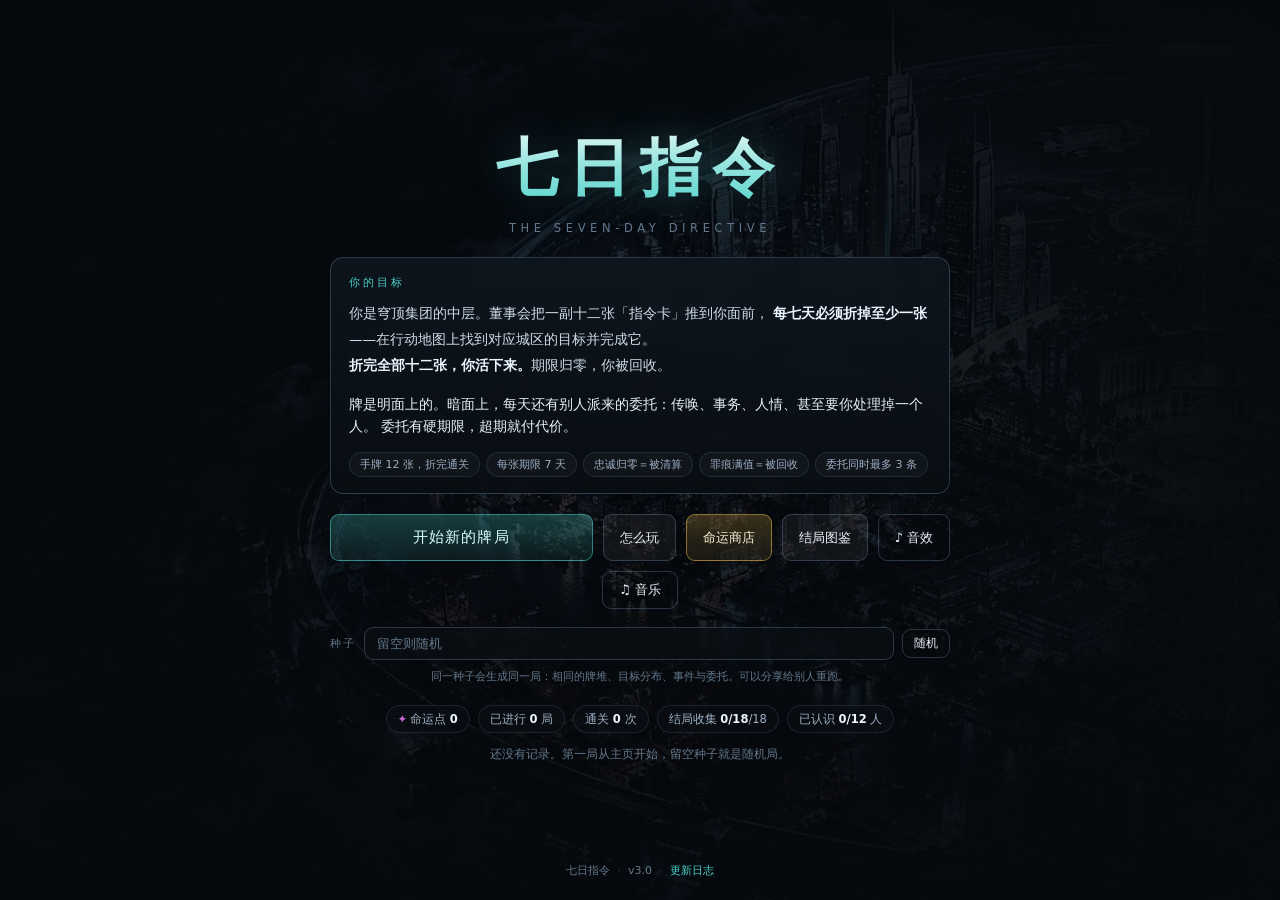
==== commit 8b059e90: "v5.9 通关不再被判「被回收」 折满十二张却拿到「被回收」，和开局承诺的「折完全部十二张，你活下来」 直接矛盾，同一屏里还并排出现「折完全部十二张 +12 通关」与「结局 +3」。  病因是 che" ====
--- a/index.html
+++ b/index.html
@@ -62,7 +62,7 @@
         <span class="pf"><i>✦</i>命运点 <b id="pf-fortune">0</b></span>
         <span class="pf">已进行 <b id="pf-runs">0</b> 局</span>
         <span class="pf">通关 <b id="pf-wins">0</b> 次</span>
-        <span class="pf">结局收集 <b id="pf-endings">0</b>/17</span>
+        <span class="pf">结局收集 <b id="pf-endings">0</b>/<span id="pf-endings-total">18</span></span>
         <span class="pf">已认识 <b id="pf-met">0</b> 人</span>
       </div>
       <p id="pf-last" class="pf-last"></p>
@@ -108,7 +108,7 @@
           <p class="muted">你在这座穹顶里落到过的每一种下场。没见过的只留编号。</p>
         </div>
         <div class="nexus-fortune">
-          <i>✦</i><b id="cp-count">0</b><span>/ 17 已见</span>
+          <i>✦</i><b id="cp-count">0</b><span>/ <span id="cp-total">18</span> 已见</span>
         </div>
       </header>
       <div id="cp-list" class="cp-list"></div>
@@ -138,13 +138,18 @@
     <div id="map-layer">
       <img id="map-bg" class="map-bg" src="assets/map-city.webp" alt="穹顶城市">
       <div id="map-grid" class="map-grid"></div>
-      <!-- 选中手牌时，从牌指向目标城区的引线 -->
-      <svg id="map-guide" class="map-guide" aria-hidden="true">
-        <path id="guide-path" class="guide-path" d=""></path>
-        <circle id="guide-dot" class="guide-dot" r="5"></circle>
-      </svg>
       <div class="map-vignette"></div>
     </div>
+
+    <!-- 地图指引：从手牌拉一条线到目标城区，终点带箭头与落点标注。
+         放在 screen-game 这一层，而不是塞进地图层里 —— 地图层是
+         overflow:hidden，而这条线要跨出地图边界、一直连到底部那张牌。 -->
+    <svg id="map-guide" class="map-guide" aria-hidden="true">
+      <path id="guide-path" class="guide-path" d=""></path>
+      <polygon id="guide-arrow" class="guide-arrow" points=""></polygon>
+      <circle id="guide-dot" class="guide-dot" r="5"></circle>
+    </svg>
+    <div id="node-callout" class="node-callout" hidden></div>
 
     <header id="hud">
       <div class="hud-day">
@@ -201,6 +206,23 @@
           <p class="pane-hint">遇见过的名字。你在穹顶里的全部社会关系。</p>
           <div id="people" class="people"></div>
         </div>
+        <div id="pane-district" class="pane">
+          <!-- 城区详情。以前点地图会弹一整页模态框，把地图整个盖住；
+               现在改成抽屉里的一栏，地图和手牌都还看得见。 -->
+          <div id="dt-scene" class="dt-scene" hidden></div>
+          <div class="modal-tag" id="dt-tag">城区</div>
+          <h4 id="dt-title" class="dt-title">——</h4>
+          <p id="dt-desc" class="muted dt-desc">——</p>
+          <h4 class="sub-t" id="dt-brief-head" hidden>这里的委托</h4>
+          <div id="dt-briefs" class="dt-briefs"></div>
+          <h4 class="sub-t">可投放的指令</h4>
+          <div id="dt-cards" class="dt-list"></div>
+          <h4 class="sub-t">目标</h4>
+          <div id="dt-assets" class="chips"></div>
+          <h4 class="sub-t">此地会发生</h4>
+          <div id="dt-events" class="chips"></div>
+          <div class="row"><button id="dt-close" class="btn btn-ghost btn-sm">收起</button></div>
+        </div>
         <div id="pane-log" class="pane">
           <div id="log" class="log"></div>
         </div>
@@ -224,31 +246,6 @@
     </button>
 
     <div id="map-hint" class="map-hint"></div>
-  </section>
-
-  <!-- ============ 城区详情 ============ -->
-  <section id="screen-district" class="screen overlay">
-    <div class="modal">
-      <div id="dt-scene" class="dt-scene" hidden></div>
-      <div class="modal-tag" id="dt-tag">城区</div>
-      <h2 id="dt-title">——</h2>
-      <p id="dt-desc" class="muted">——</p>
-      <h4 class="sub-t" id="dt-brief-head" hidden>这里的委托</h4>
-      <div id="dt-briefs" class="dt-briefs"></div>
-      <div class="dt-cols">
-        <div>
-          <h4 class="sub-t">可投放的指令</h4>
-          <div id="dt-cards" class="dt-list"></div>
-        </div>
-        <div>
-          <h4 class="sub-t">目标</h4>
-          <div id="dt-assets" class="chips"></div>
-          <h4 class="sub-t">此地会发生</h4>
-          <div id="dt-events" class="chips"></div>
-        </div>
-      </div>
-      <div class="row"><button id="dt-close" class="btn btn-ghost">关闭</button></div>
-    </div>
   </section>
 
   <!-- ============ 委托面板 ============ -->
@@ -366,7 +363,7 @@
         <li><b>七天之内至少折一张。</b>折掉一张，期限重置为七天。倒计时归零就出局。</li>
         <li><b>掷点判定成败。</b>能力值、装备、权柄都会压低判定线。加注与芯片可以再拉一把。</li>
         <li><b>行动是不掷点的那一半。</b>进修涨属性、家业赚钱、情报网显形、善后降罪痕——它们的作用就是让下一次掷点更容易。折一张牌吃掉 2 点行动，所以「今天折牌」和「今天攒资源」是互斥的。</li>
-        <li><b>盯住名望四轨。</b>忠诚归零＝被清算，罪痕满值＝被回收，声望与权柄决定你最后是哪种赢法。</li>
+        <li><b>盯住名望四轨。</b>忠诚归零＝被清算，罪痕满值＝被回收 —— 但只在你没折完十二张的时候。折完全部十二张，谁也回收不了你，四轨只决定你是哪一种赢法。</li>
         <li><b>应付派来的委托。</b>每天可能有人给你派活：传唤、事务、人情，甚至要你处理掉一个人。委托有硬期限，最多同时三条，超期要付代价。</li>
         <li><b>每天结束会出事件。</b>选项会写进名望。行动点花完就可以结束这一天。</li>
         <li><b>遇见人。</b>开局你会陆续遇到十二个名字，每次初见都交代他是谁、你们怎么认识的。他们在「认识」抽屉里。</li>
--- a/bundle.css
+++ b/bundle.css
@@ -1551,22 +1551,33 @@
 }
 
 /* ==========================================================
-   地图指引引线
-   选一张手牌，就从牌画一条线到目标城区，端点带脉冲圈。
-   以前只在右上角弹一句话，眼睛得自己在地图上找。
+   地图指引
+   之前只有右上角一行提示文字，而「要往哪儿放」这件事本身
+   是空间问题，靠文字说不清。现在整条指引长在地图上：
+
+   1) 节点上方浮一个小三角 —— 只要手上有能折的牌就亮，
+      不用点任何东西，一眼扫过去就知道该往哪几个城区走
+   2) 选中（或拖动）一张牌时，从那张牌拉一条线到目标城区，
+      终点带箭头、脉冲圈和「放这里 · 城区名」的标注
+   3) 目标节点的外圈再放大一档，和引线对上
+
+   SVG 铺满整个游戏屏而不是放在地图层里：地图层是 overflow:hidden，
+   而这条线要从底部的牌一路连到地图上的节点，必须跨出地图边界。
+   z-index 取 28，在地图节点之上、HUD 与底栏之下，
+   于是线像是从牌的后面长出来的。
    ========================================================== */
 .map-guide{
   position:absolute;inset:0;width:100%;height:100%;
-  pointer-events:none;z-index:22;overflow:visible;
+  pointer-events:none;z-index:28;overflow:visible;
   opacity:0;transition:opacity .22s;
 }
 .map-guide.on{opacity:1}
 .guide-path{
-  fill:none;stroke:var(--cyan);stroke-width:2;stroke-linecap:round;
-  stroke-dasharray:7 6;filter:drop-shadow(0 0 6px rgba(74,208,200,.75));
+  fill:none;stroke:var(--cyan);stroke-width:2.5;stroke-linecap:round;
+  stroke-dasharray:8 7;filter:drop-shadow(0 0 7px rgba(74,208,200,.85));
   animation:guideFlow 1s linear infinite;
 }
-@keyframes guideFlow{from{stroke-dashoffset:0}to{stroke-dashoffset:-26}}
+@keyframes guideFlow{from{stroke-dashoffset:0}to{stroke-dashoffset:-30}}
 .guide-dot{
   fill:var(--cyan);stroke:rgba(255,255,255,.9);stroke-width:1.5;
   filter:drop-shadow(0 0 8px rgba(74,208,200,.9));
@@ -1577,9 +1588,96 @@
   70%{r:17;opacity:.15}
   100%{r:5;opacity:1}
 }
+.guide-arrow{
+  fill:var(--cyan);filter:drop-shadow(0 0 8px rgba(74,208,200,.9));
+}
+
+/* 落点标注：贴在目标节点上方 */
+.node-callout{
+  position:absolute;z-index:29;pointer-events:none;
+  transform:translate(-50%,-100%);
+  padding:4px 11px;border-radius:999px;white-space:nowrap;
+  font-size:12px;font-weight:700;letter-spacing:.02em;
+  color:#04211f;background:var(--cyan);
+  box-shadow:0 6px 18px rgba(0,0,0,.55);
+  animation:calloutIn .22s ease-out;
+}
+@keyframes calloutIn{from{opacity:0;transform:translate(-50%,-70%)}to{opacity:1;transform:translate(-50%,-100%)}}
+.node-callout i{font-style:normal;opacity:.75;font-weight:600}
+
+/* 手上有能折的牌时，对应城区上方浮一个小三角 */
+.node.ready::before{
+  content:'';position:absolute;left:50%;top:-13px;
+  width:0;height:0;margin-left:-7px;
+  border-left:7px solid transparent;border-right:7px solid transparent;
+  border-top:9px solid var(--ok);
+  filter:drop-shadow(0 0 7px rgba(95,208,138,.95));
+  animation:nodeCue 1.5s ease-in-out infinite;
+}
+@keyframes nodeCue{
+  0%,100%{transform:translateY(0);opacity:1}
+  50%{transform:translateY(5px);opacity:.5}
+}
 /* 目标节点再亮一档，和引线对上 */
-.node.guide .node-ring{border-color:var(--cyan);border-width:2px;opacity:1;width:62px;height:62px}
-.node.guide .node-core{transform:scale(1.5);opacity:1}
+.node.guide .node-ring{border-color:var(--cyan);border-width:2px;opacity:1;width:66px;height:66px}
+.node.guide .node-core{transform:scale(1.6);opacity:1}
+.node.guide .node-name{background:rgba(74,208,200,.9);color:#04211f;font-weight:700}
+
+@media (orientation:landscape) and (max-height:520px){
+  .node-callout{font-size:10.5px;padding:3px 9px}
+  .node.ready::before{top:-11px;border-left-width:6px;border-right-width:6px;border-top-width:8px;margin-left:-6px}
+}
 
 /* 关闭状态：按钮变灰划掉，一眼看出 */
 #btn-bgm.off{opacity:.45;text-decoration:line-through}
+
+/* ==========================================================
+   「减弱动态效果」交回给 CSS
+   之前这条系统偏好被错用在音频上：一开就默认静音，玩家只会觉得
+   「这游戏没声音」。它本来要说的是「少动」，那就只关动画。
+   ========================================================== */
+@media (prefers-reduced-motion: reduce){
+  .map-bg{animation:none;transform:scale(1.04)}
+  .hand .card{animation:none}
+  .card.breaking{animation:none}
+  .card.breaking::after{animation:none}
+  .guide-path{animation:none}
+  .guide-dot.pulse{animation:none}
+  .node.ready::before{animation:none}
+  .node-callout{animation:none}
+  .node-ring,
+  .node.eventing .node-ring{animation:none}
+  .res-deck.low{animation:none}
+  .hud-goal.urgent{animation:none}
+  .bg-ev{animation:none}
+}
+
+/* ==========================================================
+   城区详情进了抽屉
+   以前点地图会弹一整页模态框，把地图和手牌全盖住 —— 而「看这个地方
+   有什么」本来就是为了决定往哪放牌，盖住信息源就说不通了。
+   现在它是抽屉里的一栏，地图与手牌都还看得见。
+
+   抽屉只有 318px 宽，原来的两列布局（指令 / 目标）挤不下，
+   这里压成单列，图片与间距也各收一档。
+   ========================================================== */
+#pane-district .dt-title{
+  margin:2px 0 4px;font-size:15px;font-weight:800;color:#eaf2f8;letter-spacing:.02em;
+}
+#pane-district .dt-desc{font-size:11.5px;line-height:1.7;margin:0 0 10px}
+#pane-district .dt-scene{height:86px;margin:2px 0 8px}
+#pane-district .modal-tag{
+  display:inline-block;margin-bottom:6px;font-size:9.5px;letter-spacing:.16em;
+  color:var(--cyan);border:1px solid rgba(74,208,200,.4);
+  border-radius:99px;padding:1px 8px;
+}
+#pane-district .sub-t{margin:12px 0 5px;font-size:11px}
+/* 原来的两列在这里压成单列 */
+#pane-district .dt-cols{display:block}
+#pane-district .dt-briefs{grid-template-columns:1fr;gap:7px}
+#pane-district .dt-brief{padding:8px 10px}
+#pane-district .dt-list{gap:6px}
+#pane-district .dt-card{padding:7px 9px}
+#pane-district .chips{gap:4px}
+#pane-district .chips > *{font-size:10.5px}
+#pane-district .row{margin-top:12px}
